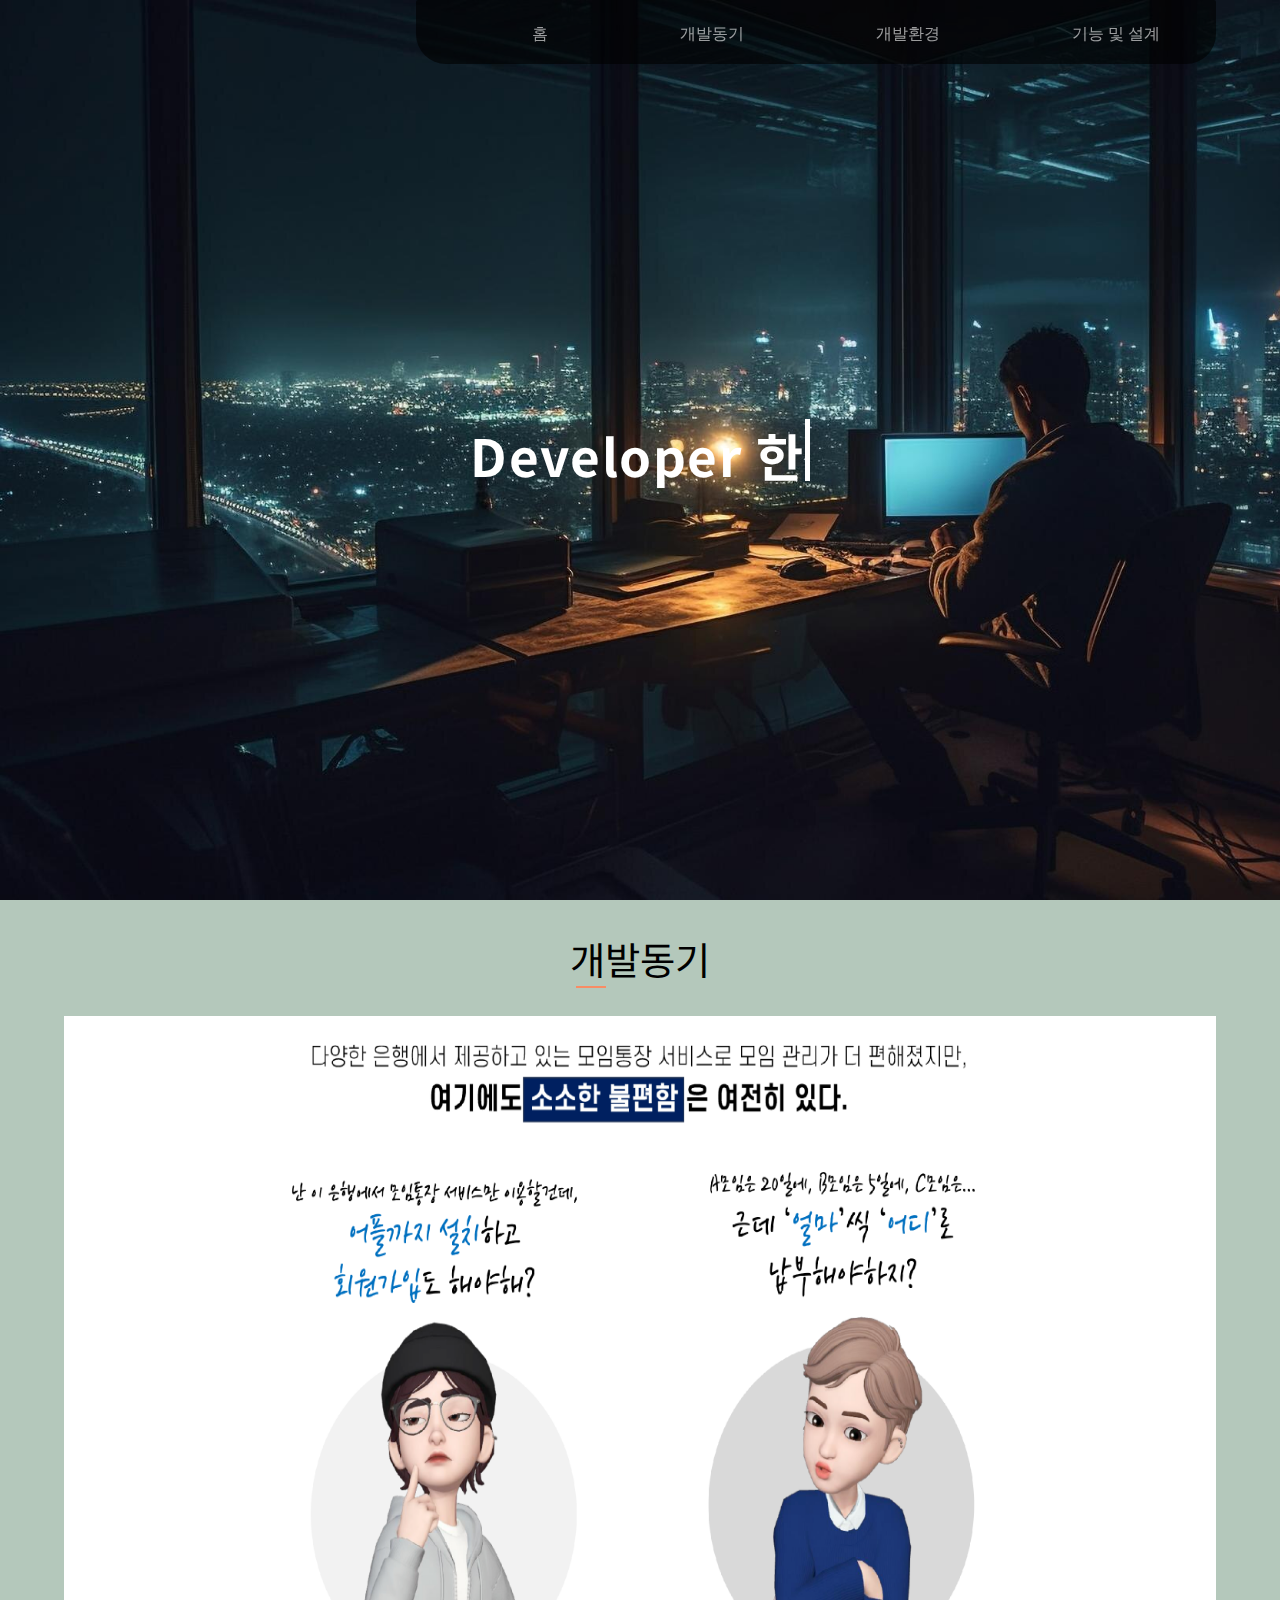
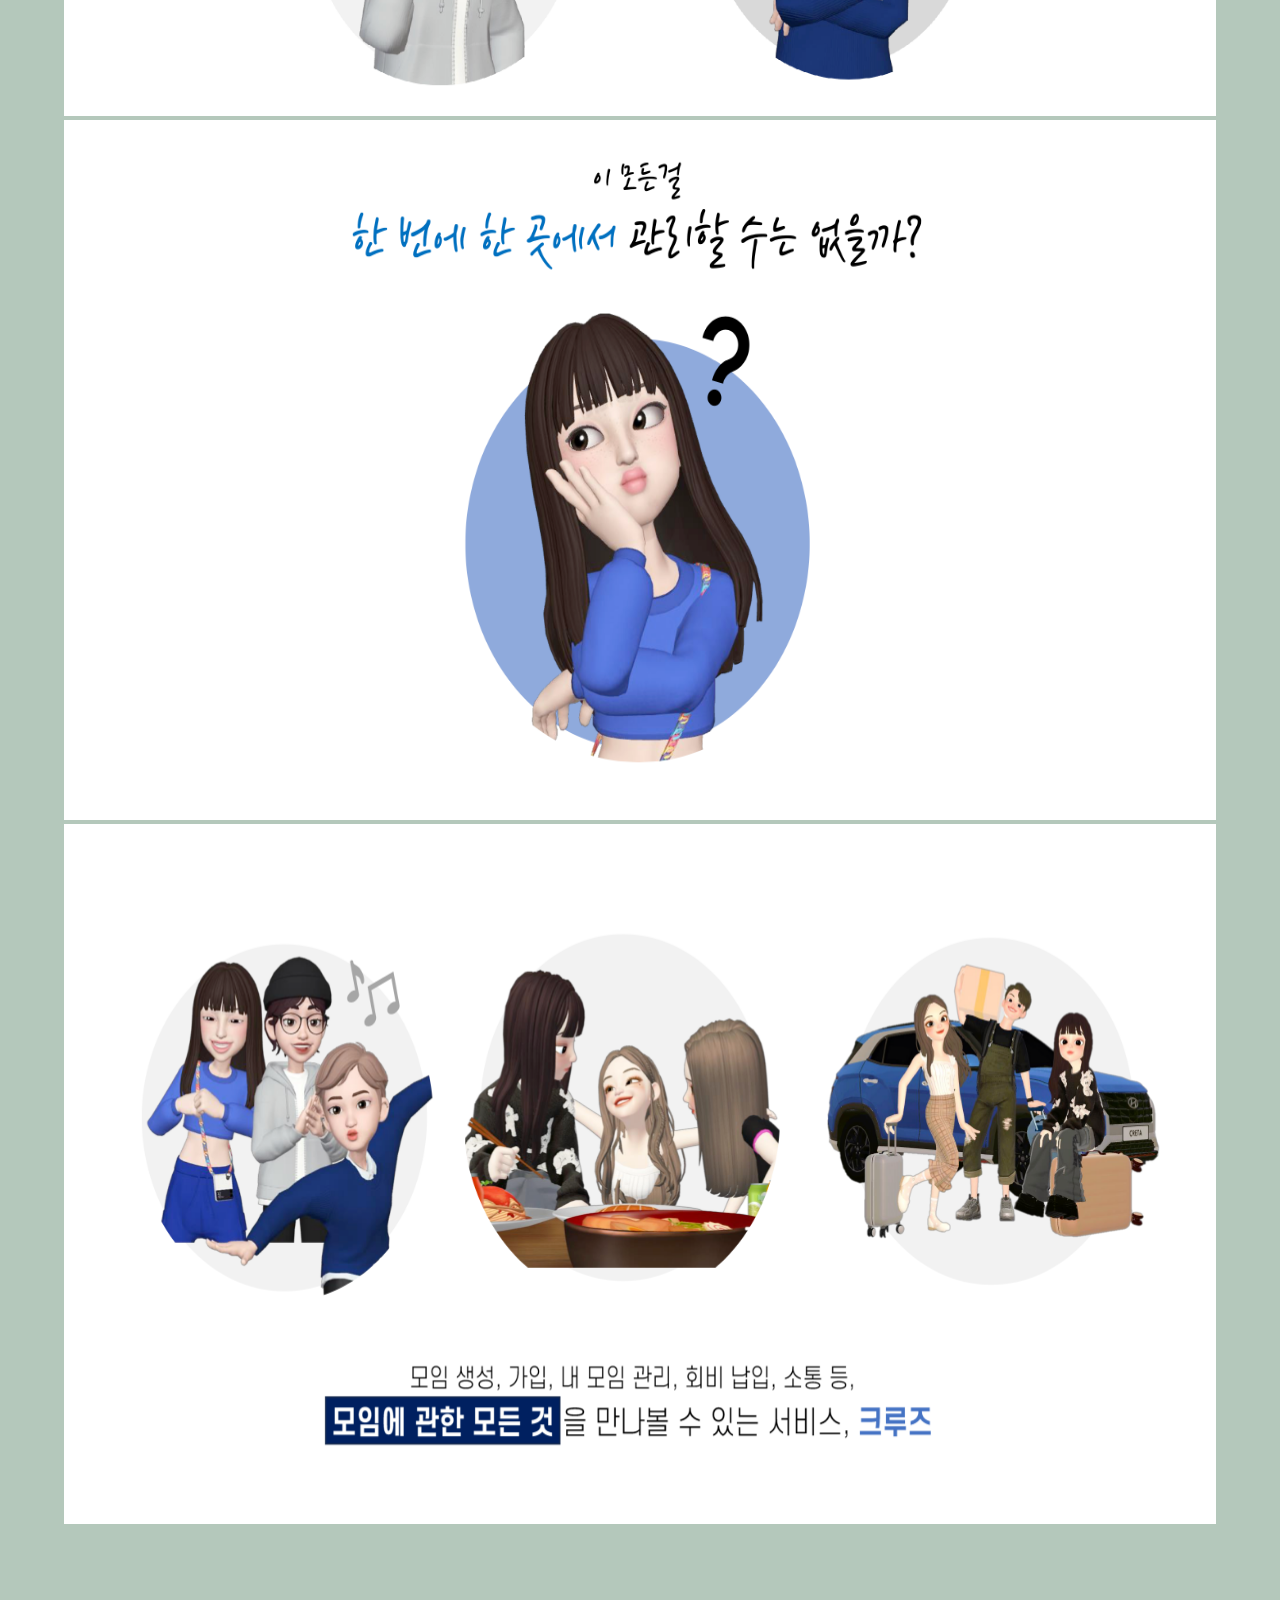
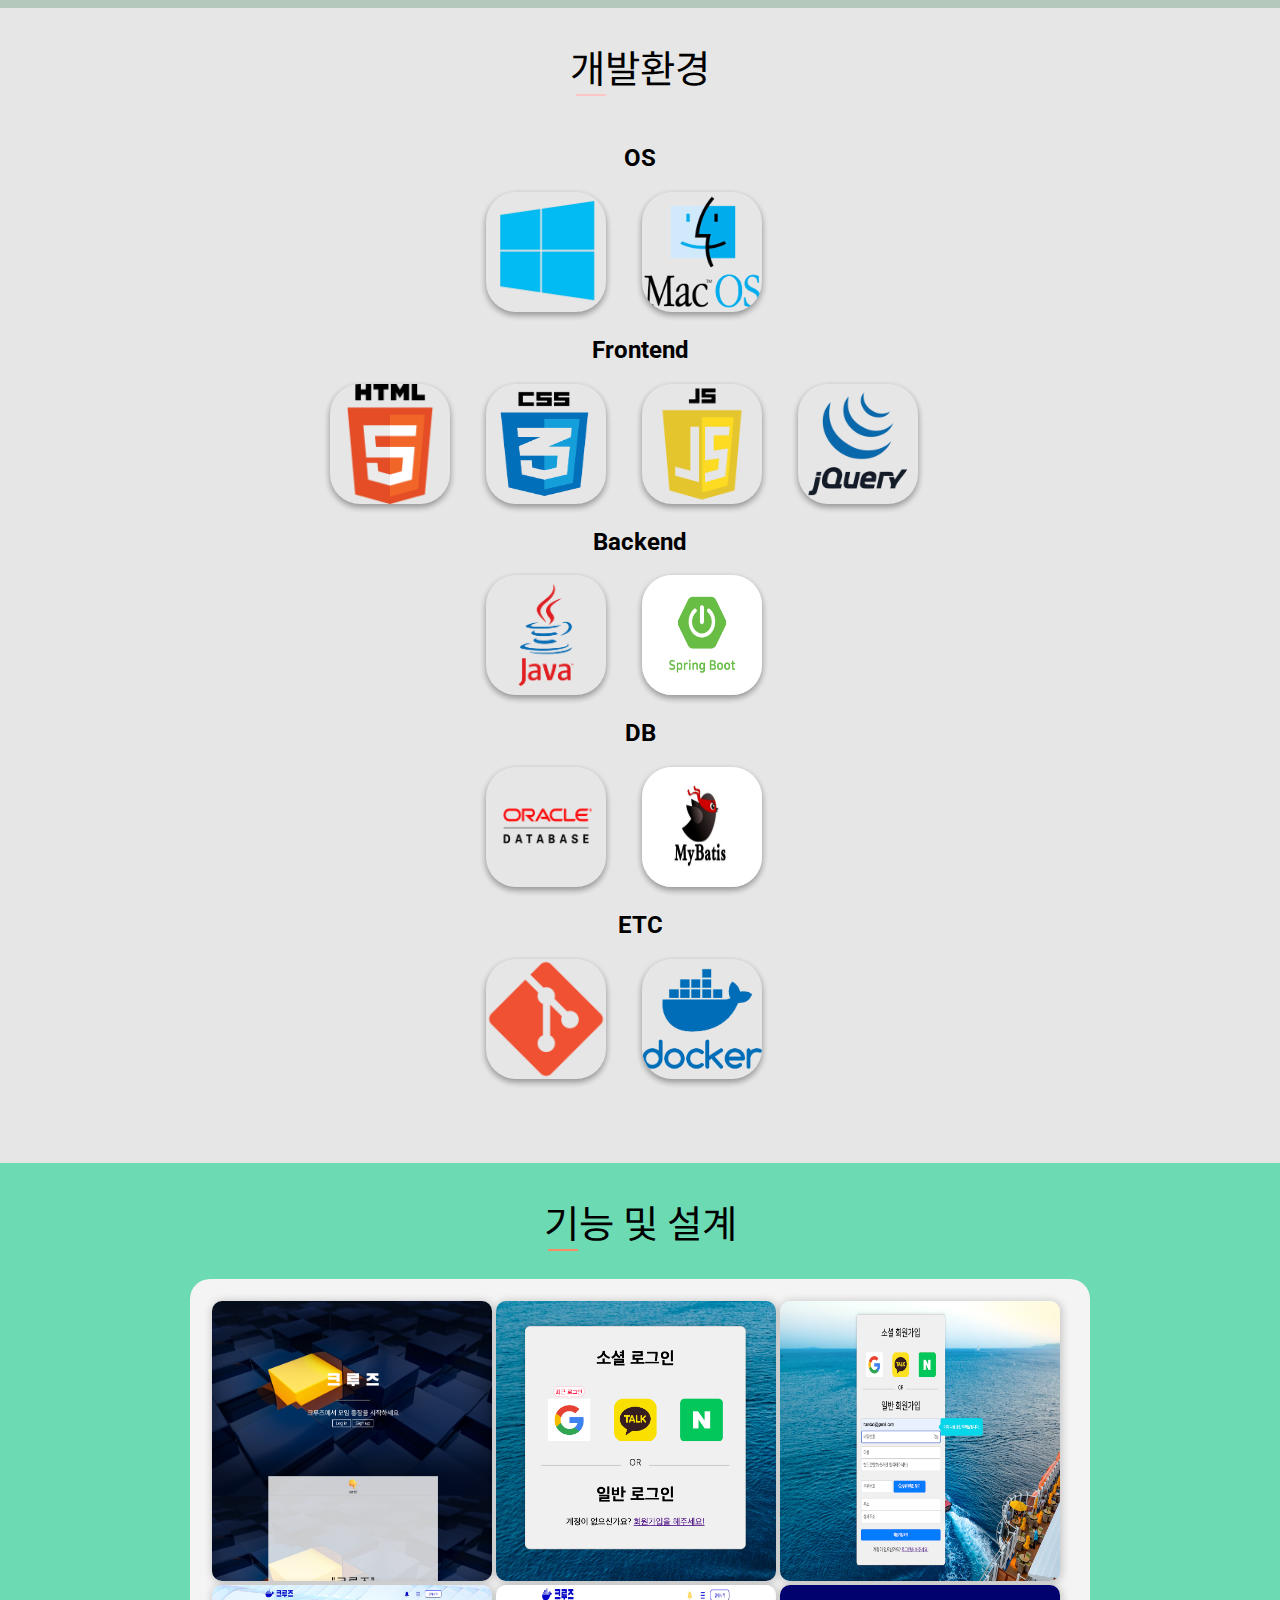
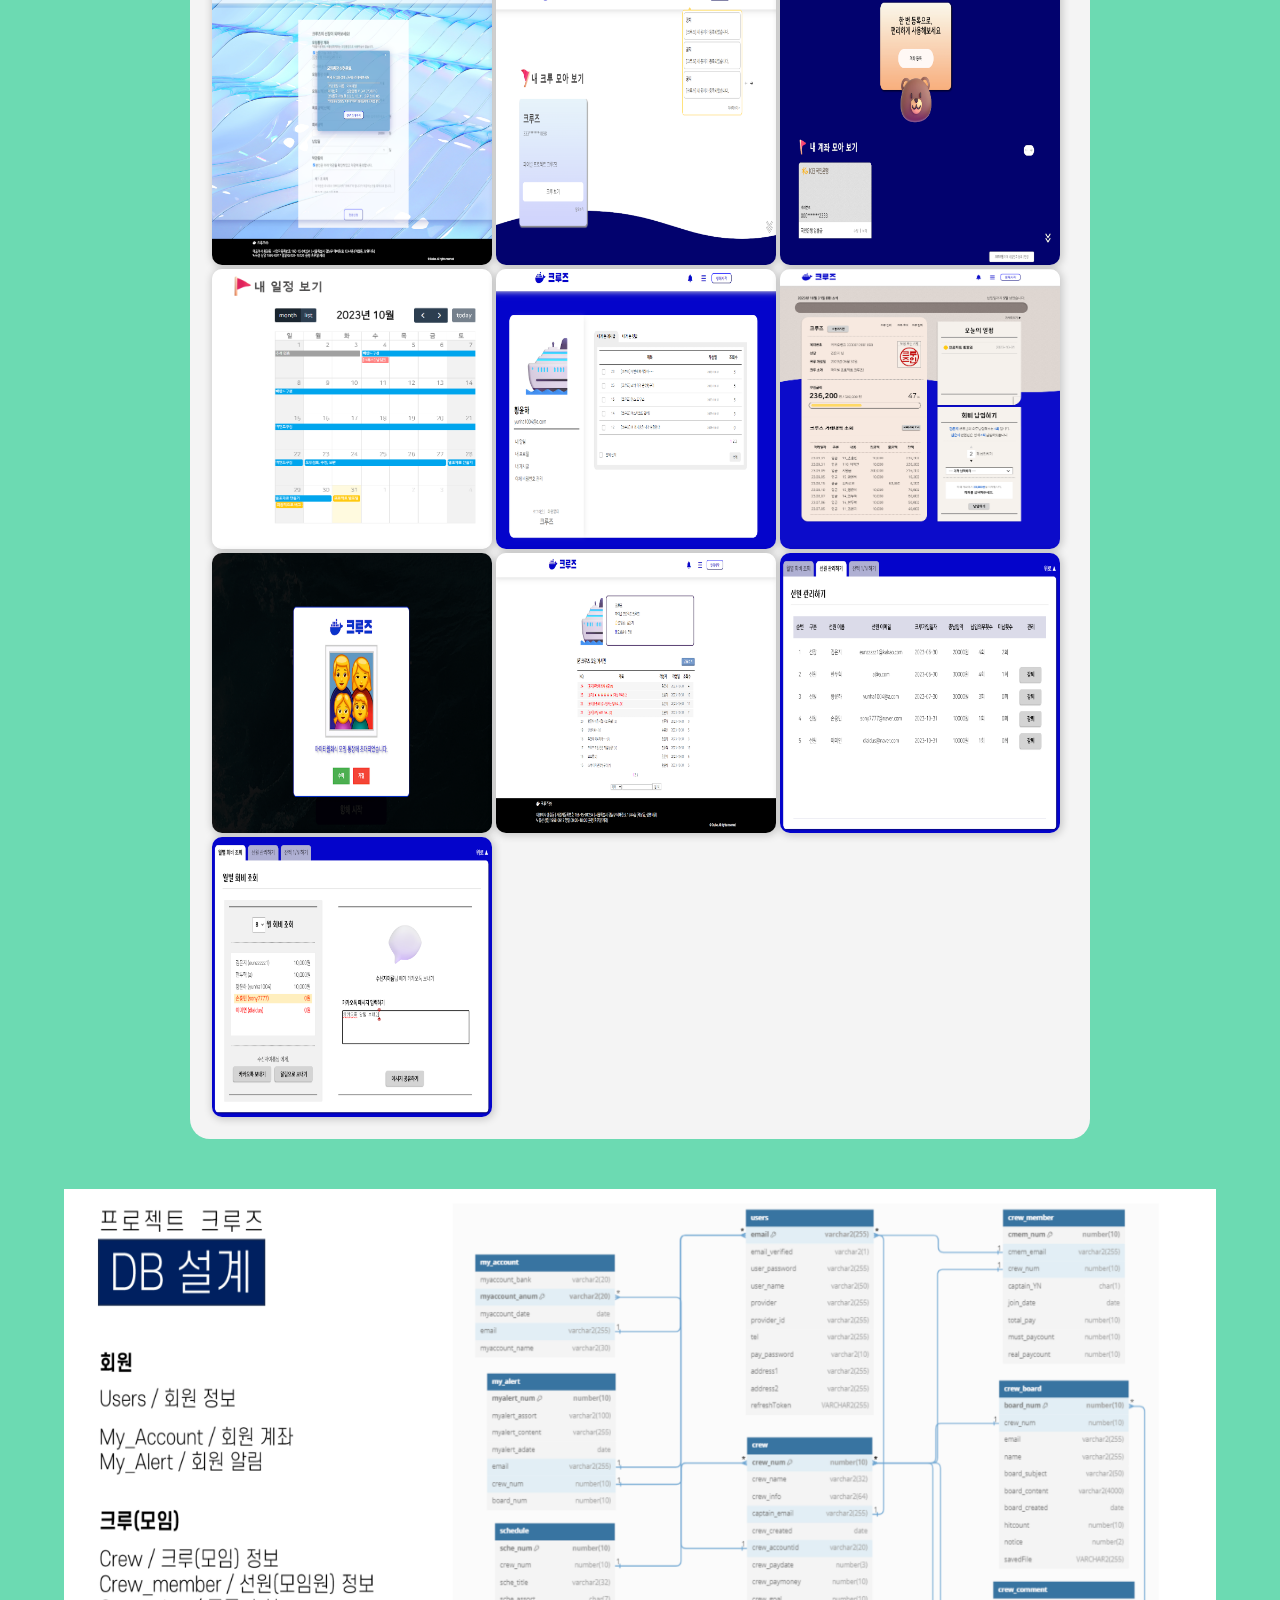
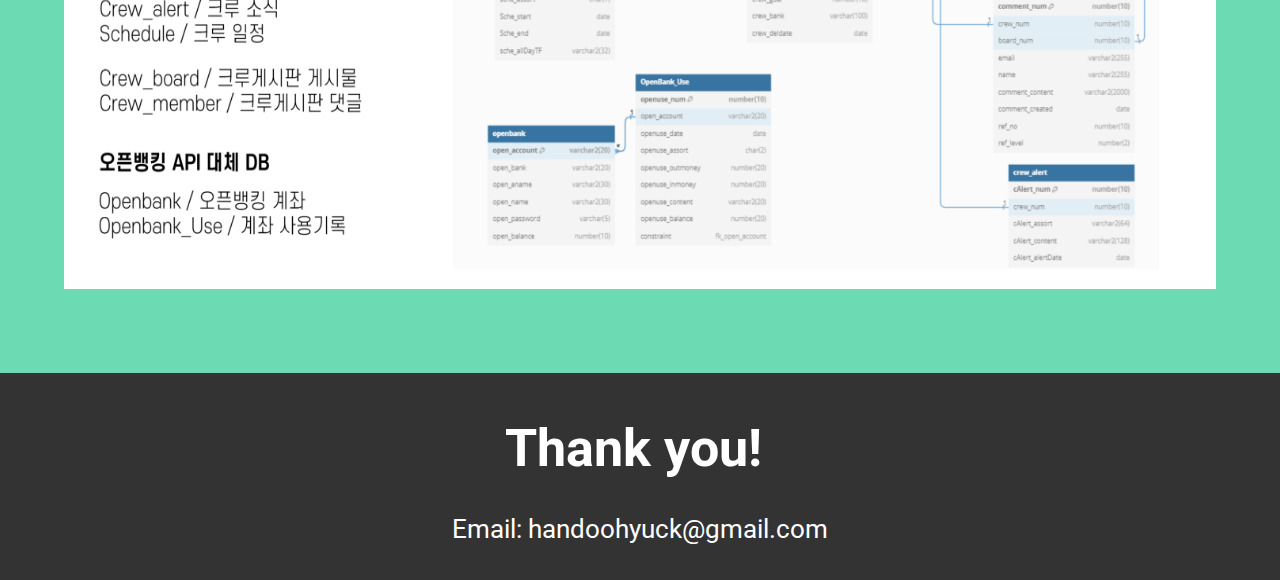
==== index.html @ 847c9a26 "포트폴리오" ====
<!DOCTYPE html>
<html lang="en" xmlns:th="http://www.thymeleaf.org">
<head>
    <meta charset="UTF-8">
    <title>한두혁 프로젝트 개요</title>
    <link href="./css/main.css" rel="stylesheet" type="text/css"/>

</head>

<body>
    <div class="HomepageLayout sliding-section" id="home">
        <div class="header-class">
            <div>
                <div class="header-text">
                    <ul>
                        <li class="header-li" onclick="slideTo('home')">홈</li>
                        <li class="header-li" onclick="slideTo('motivation')">개발동기</li>
                        <li class="header-li" onclick="slideTo('environment')">개발환경</li>
                        <li class="header-li" onclick="slideTo('design')">기능 및 설계</li>
                    </ul>
                </div>
            </div>

        </div>
        <div class="typer" id="h">
            <h1 class="typer-text">Developer 한두혁의 포트폴리오입니다.</h1>
        </div>

        <script>
            // 타이핑 애니메이션 구현
            var typerText = document.querySelector('.typer-text');
            var textToType = typerText.innerText;
            typerText.innerText = '';

            function typeText(index) {
                if (index < textToType.length) {
                    typerText.innerText += textToType.charAt(index);
                    index++;
                    setTimeout(function() {
                        typeText(index);
                    }, 100);
                }
            }


            window.onload = function() {
                typeText(0);
            };
        </script>

        <div class="start">
            <h1 class="start_heading sliding-section" id="motivation" >
                 개발동기
            </h1>
            <div class="start_content">
                <img src="./images/startc1.png" style="width:90%;height:700px;"/>
                <img src="./images/startc2.png" style="width:90%;height:700px;"/>
                <img src="./images/startc3.png" style="width:90%;height:700px;"/>
            </div>
        </div>
        <div class="env">
            <h1 class="env_heading sliding-section" id="environment">
                 개발환경
            </h1>
            <div class="env_content">
                <h2>
                    OS
                </h2>
                <img src="./images/windowos.png" /> <img src="/images/macos.png" />

                <h2>
                    Frontend
                </h2>

                <img src="./images/htmlimg.png" /> <img src="/images/cssimg.png" /> <img src="/images/jsimg.png" /> <img src="/images/jqueryimg.png" />

                <h2>
                    Backend
                </h2>

                <img src="./images/javaimg.png" /> <img src="/images/springboot.png"/>

                <h2>
                    DB
                </h2>

                <img src="./images/oracle.png"/> <img src="/images/mybatis.png"/>

                <h2>
                    ETC
                </h2>

                <img src="./images/git.png" /> <img src="/images/docker.png" />

            </div>
        </div>
        <div class="plan">
            <h1 class="plan_heading sliding-section" id="design">
                기능 및 설계
            </h1>
            <div class="projects-grid">
                <div class="flip-card">
                    <div class="flip-card-inner">
                        <div class="flip-card-front projects-item">
                            <div class="first project-front">
                                <!-- Front Content -->
                            </div>
                        </div>
                        <div class="flip-card-back projects-item">

                            <div class="back-inner detail">
                                <h3>메인</h3>
                                <p>크루즈 홈페이지의 메인 화면입니다.</p>
                            </div>
                            <div class="back-inner tech">
                                <h4># Tech</h4>
                                <ul class="lang">
                                    <li>HTML</li>
                                    <li>CSS</li>
                                    <li>Javascript</li>
                                </ul>
                            </div>
                        </div>
                    </div>
                </div>


                <div class="flip-card">
                    <div class="flip-card-inner">
                        <div class="flip-card-front projects-item">
                            <div class="first2 project-front">
                                <!-- Front Content -->
                            </div>
                        </div>
                        <div class="flip-card-back projects-item">

                            <div class="back-inner detail">
                                <h3>로그인</h3>
                                <p>Security Session방식의 OAuth2로그인과 일반 로그인방식의 JWT 로그인 두가지 방식으로 로그인이 가능합니다.</p>
                            </div>
                            <div class="back-inner tech">
                                <h4># Tech</h4>
                                <ul class="lang">
                                    <li>Spring security</li>
                                    <li>OAuth2</li>
                                    <li>JWT</li>
                                </ul>
                            </div>
                        </div>
                    </div>
                </div>



                <div class="flip-card">
                    <div class="flip-card-inner">
                        <div class="flip-card-front projects-item">
                            <div class="first3 project-front">
                                <!-- Front Content -->
                            </div>
                        </div>
                        <div class="flip-card-back projects-item">

                            <div class="back-inner detail">
                                <h3>회원가입</h3>
                                <p>OAuth2회원가입과 JWT 회원가입 두가지 방식으로 회원가입이 가능합니다.</p>
                            </div>
                            <div class="back-inner tech">
                                <h4># Tech</h4>
                                <ul class="lang">
                                    <li>Spring security</li>
                                    <li>OAuth2</li>
                                    <li>JWT</li>
                                </ul>
                            </div>
                        </div>
                    </div>
                </div>
                <div class="flip-card">
                    <div class="flip-card-inner">
                        <div class="flip-card-front projects-item">
                            <div class="first4 project-front">
                                <!-- Front Content -->
                            </div>
                        </div>
                        <div class="flip-card-back projects-item">

                            <div class="back-inner detail">
                                <h3>모임 만들기</h3>
                                <p>모임을 만들고 회원 초대를 할 수 있습니다.</p>
                            </div>
                            <div class="back-inner tech">
                                <h4># Tech</h4>
                                <ul class="lang">
                                    <li>Axios</li>
                                    <li>Kakao API</li>
                                </ul>
                            </div>
                        </div>
                    </div>
                </div>
                <div class="flip-card">
                    <div class="flip-card-inner">
                        <div class="flip-card-front projects-item">
                            <div class="first5 project-front">
                                <!-- Front Content -->
                            </div>
                        </div>
                        <div class="flip-card-back projects-item">

                            <div class="back-inner detail">
                                <h3>모임 보기</h3>
                                <p>내가 속한 모임과 알림을 확인할 수 있습니다.</p>
                            </div>
                            <div class="back-inner tech">
                                <h4># Tech</h4>
                                <ul class="lang">
                                    <li>Web Socket</li>
                                    <li>HTML</li>
                                    <li>CSS</li>
                                </ul>
                            </div>
                        </div>
                    </div>
                </div>

                <div class="flip-card">
                    <div class="flip-card-inner">
                        <div class="flip-card-front projects-item">
                            <div class="first6 project-front">
                                <!-- Front Content -->
                            </div>
                        </div>
                        <div class="flip-card-back projects-item">

                            <div class="back-inner detail">
                                <h3>계좌 보기</h3>
                                <p>내가 등록한 계좌를 볼 수 있습니다.</p>
                            </div>
                            <div class="back-inner tech">
                                <h4># Tech</h4>
                                <ul class="lang">
                                    <li>HTML</li>
                                    <li>CSS</li>
                                    <li>Javascript</li>
                                </ul>
                            </div>
                        </div>
                    </div>
                </div>

                <div class="flip-card">
                    <div class="flip-card-inner">
                        <div class="flip-card-front projects-item">
                            <div class="first7 project-front">
                                <!-- Front Content -->
                            </div>
                        </div>
                        <div class="flip-card-back projects-item">

                            <div class="back-inner detail">
                                <h3>일정 보기</h3>
                                <p>나의 모든 일정을 한눈에 확인할 수 있습니다.</p>
                            </div>
                            <div class="back-inner tech">
                                <h4># Tech</h4>
                                <ul class="lang">
                                    <li>Quartz</li>
                                    <li>HTML</li>
                                    <li>CSS</li>
                                </ul>
                            </div>
                        </div>
                    </div>
                </div>

                <div class="flip-card">
                    <div class="flip-card-inner">
                        <div class="flip-card-front projects-item">
                            <div class="first8 project-front">
                                <!-- Front Content -->
                            </div>
                        </div>
                        <div class="flip-card-back projects-item">

                            <div class="back-inner detail">
                                <h3>마이페이지</h3>
                                <p>마이페이지에서 게시글과 회원정보 수정을 할 수 있습니다.</p>
                            </div>
                            <div class="back-inner tech">
                                <h4># Tech</h4>
                                <ul class="lang">
                                    <li>MyBatis</li>
                                    <li>HTML</li>
                                    <li>CSS</li>
                                </ul>
                            </div>
                        </div>
                    </div>
                </div>

                <div class="flip-card">
                    <div class="flip-card-inner">
                        <div class="flip-card-front projects-item">
                            <div class="first9 project-front">
                                <!-- Front Content -->
                            </div>
                        </div>
                        <div class="flip-card-back projects-item">

                            <div class="back-inner detail">
                                <h3>모임 관리</h3>
                                <p>모임 관리에 필요한 여러 가지 기능을 사용할 수 있습니다.</p>
                            </div>
                            <div class="back-inner tech">
                                <h4># Tech</h4>
                                <ul class="lang">
                                    <li>Kakao API</li>
                                    <li>HTML</li>
                                    <li>MyBatis</li>
                                </ul>
                            </div>
                        </div>
                    </div>
                </div>

                <div class="flip-card">
                    <div class="flip-card-inner">
                        <div class="flip-card-front projects-item">
                            <div class="first10 project-front">
                                <!-- Front Content -->
                            </div>
                        </div>
                        <div class="flip-card-back projects-item">

                            <div class="back-inner detail">
                                <h3>초대 수락</h3>
                                <p>모임에 초대받은 회원은 수락과 거절을 선택할 수 있습니다.</p>
                            </div>
                            <div class="back-inner tech">
                                <h4># Tech</h4>
                                <ul class="lang">
                                    <li>Kakao API</li>
                                    <li>HTML</li>
                                    <li>Javascript</li>
                                </ul>
                            </div>
                        </div>
                    </div>
                </div>

                <div class="flip-card">
                    <div class="flip-card-inner">
                        <div class="flip-card-front projects-item">
                            <div class="first11 project-front">
                                <!-- Front Content -->
                            </div>
                        </div>
                        <div class="flip-card-back projects-item">

                            <div class="back-inner detail">
                                <h3>모임 게시판</h3>
                                <p>모임 게시판에서 여러 글들을 확인할 수 있습니다.</p>
                            </div>
                            <div class="back-inner tech">
                                <h4># Tech</h4>
                                <ul class="lang">
                                    <li>MyBatis</li>
                                    <li>Web Socket</li>
                                    <li>Javascript</li>
                                </ul>
                            </div>
                        </div>
                    </div>
                </div>

                <div class="flip-card">
                    <div class="flip-card-inner">
                        <div class="flip-card-front projects-item">
                            <div class="first12 project-front">
                                <!-- Front Content -->
                            </div>
                        </div>
                        <div class="flip-card-back projects-item">

                            <div class="back-inner detail">
                                <h3>회원 관리</h3>
                                <p>모임장은 회원 초대 및 추방을 할 수 있습니다.</p>
                            </div>
                            <div class="back-inner tech">
                                <h4># Tech</h4>
                                <ul class="lang">
                                    <li>MyBatis</li>
                                    <li>HTML</li>
                                    <li>CSS</li>
                                </ul>
                            </div>
                        </div>
                    </div>
                </div>

                <div class="flip-card">
                    <div class="flip-card-inner">
                        <div class="flip-card-front projects-item">
                            <div class="first13 project-front">
                                <!-- Front Content -->
                            </div>
                        </div>
                        <div class="flip-card-back projects-item">

                            <div class="back-inner detail">
                                <h3>메세지 보내기</h3>
                                <p>회비를 미납한 회원에게 메시지를 보낼 수 있습니다.</p>
                            </div>
                            <div class="back-inner tech">
                                <h4># Tech</h4>
                                <ul class="lang">
                                    <li>Kakao API </li>
                                    <li>Web Socket</li>
                                    <li>Javascript</li>
                                </ul>
                            </div>
                        </div>
                    </div>
                </div>



            </div>


            <div>
            <img src="./images/db.png" style="width:90%;height:700px; margin-top:50px;">
            </div>
        </div>
        <div style="text-align: center; padding-top: 100px; background-color: #333; color: #fff; padding: 10px;">
            <h1 style="font-size: 52px; font-weight: bold;">Thank you! ️</h1>
            <p style="font-size: 26px;">Email: handoohyuck@gmail.com</p>
        </div>

    </div>


    <script>
        // JavaScript로 슬라이딩 효과 적용
        function slideTo(sectionId) {
            const section = document.getElementById(sectionId);
            section.scrollIntoView({ behavior: 'smooth' });
        }
    </script>


</body>
</html>
---- css/main.css ----
@import url(https://fonts.googleapis.com/css?family=Noto+Sans+KR:700);@import url(https://fonts.googleapis.com/css?family=Noto+Sans+TC:500);@import url(https://fonts.googleapis.com/css?family=Noto+Sans+KR:400);@import url(https://fonts.googleapis.com/css?family=Gothic+A1:200);@import url(https://fonts.googleapis.com/css?family=Roboto:500);@import url(https://fonts.googleapis.com/css?family=Noto+Sans+KR:100);body {
    margin: 0;
    padding: 0;
    font-family: -apple-system,BlinkMacSystemFont,Segoe UI,Roboto,Oxygen,Ubuntu,Cantarell,Fira Sans,Droid Sans,Helvetica Neue,sans-serif;
    -webkit-font-smoothing: antialiased;
    -moz-osx-font-smoothing: grayscale
}

.header-class {
    position: fixed;
    width: 95vw;
    z-index:1000;
}

.header-text {
    float: right;
    background: rgba(0,0,0,.6);
    color: #fff;
    height: 64px;
    width: 800px;
    border-radius: 2px 2px 30px 30px;
}

.header-class ul {
    list-style: none;
    margin: 0;
     display: flex;
        justify-content: flex-end;
}

.header-li {
    white-space:nowrap;
    font-family: Roboto,sans-serif;
    margin-right: 2rem;
    padding: 1.5rem;
    float: right;
    margin-left: auto;
    border: 0;
    cursor: pointer;
    opacity: .6;

}

.header-class ul li:hover {
    opacity: 1;
}

@import url('https://fonts.googleapis.com/css?family=Noto+Sans+KR:700');

@keyframes blink {
    from,to {
        border-color: transparent
    }

    50%{
    border-color: white;
    }
}

.typer{
    display: flex;
    justify-content: center;
    align-items: center;
    height:100vh;
    background-image:url('../images/businessman-and-woman-planning-success-in-illuminated-skyscraper-generated-by-ai_24640-89360.jpg');
    background-attachment: fixed;
    background-repeat: no-repeat;
    background-size: cover;
    color: white;
    width:100%;


}

.typer-text{
    font-family: 'Noto Sans KR', sans-serif;
    border-right: 0.1em solid white;
    font-size: 4vw;
    white-space: pre;
    line-height: 1;
    letter-spacing: 0.1rem;
    padding-top: 0.2em;
    animation: blink 1s step-end infinite;
}

h1 {
    display: block;
    font-size: 2em;
    margin-block-start: 0.67em;
    margin-block-end: 0.67em;
    margin-inline-start: 0px;
    margin-inline-end: 0px;
    font-weight: bold;
}

.start {
    height: 100%;
    width: 100%;
    margin: 0 auto;
    text-align: center;
    padding-bottom: 5rem;
    background: #B4C8BB;
}

.start_heading {
    font-family: Noto Sans KR,sans-serif;
    position: relative;
    display: inline-block;
    font-size: 2.4em;
    font-weight: 400;
    margin: 30px 0;
}
.start_heading:after {
    position: absolute;
    content: "";
    top: 100%;
    height: 2px;
    width: 30px;
    left: 0;
    right: 70%;
    margin: 0 auto;
    background: #f88c65;
}

.env {
    height: 100%;
    width: 100%;
    margin: 0 auto;
    text-align: center;
    padding-bottom: 5rem;
    background: #e7e6e6;
}

.env_heading {
    font-family: Noto Sans KR,sans-serif;
    position: relative;
    display: inline-block;
    font-size: 2.4em;
    font-weight: 400;
    margin: 30px 0;
}

.env_heading:after {
    position: absolute;
    content: "";
    top: 100%;
    height: 2px;
    width: 30px;
    left: 0;
    right: 70%;
    margin: 0 auto;
    background: #fdc6c6;
}

.env_content img{

    display: inline-block;
    border-radius: 30px 30px;
    background-size: cover;
    background-repeat: no-repeat;
    margin-right: 2rem;
    box-shadow: 0 3px 6px rgba(0,0,0,.2), 0 3px 6px rgba(0,0,0,.2);
    width: 120px;
    height: 120px;
}


.plan {
    height: 100%;
    width: 100%;
    margin: 0 auto;
    text-align: center;
    padding-bottom: 5rem;
    background: #6cdab2;
}

.plan_heading {
    font-family: Noto Sans KR,sans-serif;
    position: relative;
    display: inline-block;
    font-size: 2.4em;
    font-weight: 400;
    margin: 30px 0;
}

.plan_heading:after {
    position: absolute;
    content: "";
    top: 100%;
    height: 2px;
    width: 30px;
    left: 0;
    right: 80%;
    margin: 0 auto;
    background: #f88c65;
}

.projects-grid {
    width:860px;
    display: flex;
    flex-wrap: wrap;
    justify-content: flex-start;
    align-items: center;
    height: 100%;
    margin: 0 auto; /* 중요: 그리드를 가운데 정렬하는 스타일 추가 */
      background-color: #f4f4f4; /* 배경색 추가 */
      padding: 20px; /* 카드와 바깥 간격 조정 */
      border-radius: 20px; /* 그리드의 테두리를 둥글게 만듦 */
}


/* 프로젝트 그리드 관련 css */

.flip-card {
  width: 280px;
  height: 280px;
  margin:2px;
  perspective: 1000px;
  box-shadow: 1px 1px 8px 1px rgba(0, 0, 0, 0.2);
  border-radius:10px;
}

.first {
    background-image: url('/images/plan/main.png');
    background-size: cover;
    width: 280px;
    height: 280px;
    border-radius:10px;
}

.first2 {
    background-image: url('/images/plan/login.png');
    background-size: cover;
    width: 280px;
    height: 280px;
    border-radius:10px;
}

.first3 {
    background-image: url('/images/plan/signup.png');
    background-size: cover;
    width: 280px;
    height: 280px;
    border-radius:10px;
}

.first4 {
    background-image: url('/images/plan/moimsuccess.png');
    background-size: cover;
    width: 280px;
    height: 280px;
    border-radius:10px;
}

.first5 {
    background-image: url('/images/plan/mypage1.png');
    background-size: cover;
    width: 280px;
    height: 280px;
    border-radius:10px;
}

.first6 {
    background-image: url('/images/plan/mypage2.png');
    background-size: cover;
    width: 280px;
    height: 280px;
    border-radius:10px;
}

.first7 {
    background-image: url('/images/plan/mypage3.png');
    background-size: cover;
    width: 280px;
    height: 280px;
    border-radius:10px;
}

.first8 {
    background-image: url('/images/plan/mypage4.png');
    background-size: cover;
    width: 280px;
    height: 280px;
    border-radius:10px;
}

.first9 {
    background-image: url('/images/plan/crewAll.png');
    background-size: cover;
    width: 280px;
    height: 280px;
    border-radius:10px;
}

.first10 {
    background-image: url('/images/plan/invite.png');
    background-size: cover;
    width: 280px;
    height: 280px;
    border-radius:10px;
}

.first11 {
    background-image: url('/images/plan/board.png');
    background-size: cover;
    width: 280px;
    height: 280px;
    border-radius:10px;
}

.first12 {
    background-image: url('/images/plan/fixCrew.png');
    background-size: cover;
    width: 280px;
    height: 280px;
    border-radius:10px;
}
.first13 {
    background-image: url('/images/plan/pay.png');
    background-size: cover;
    width: 280px;
    height: 280px;
    border-radius:10px;
}

.flip-card-inner {
  width: 280px;
  height: 280px;
  transform-style: preserve-3d;
  transition: transform 0.6s;
  position: relative;

}


.flip-card:hover .flip-card-inner {
  transform: rotateY(180deg);
  background-color: rgba(199, 234, 70, 0.07);
  border-radius:10px;
}

h3{
    color: #003458;
}

.flip-card-back {


  position: absolute;
  backface-visibility: hidden;
  transform: rotateY(180deg);
  display: none;
  transition: opacity 0.6s, transform 0.6s;
  opacity: 0;
  top: 0;
  left: 0;

}
.back-inner {

    margin-left:30px;
    margin-right:30px;


}

.flip-card:hover .flip-card-back {
  display: block;
  opacity: 1;
  text-align:left;
}


.flip-card-front {
  transform: rotateY(0deg);
  transition: opacity 0.6s;
  opacity: 1;
}

.flip-card:hover .flip-card-front {
  opacity: 0;
}


@media (min-width: 1024px)
.projects-item .project-back .tech ul {
    display: flex;
    flex-wrap: wrap;
}

ul{
    list-style:none;
}
.lang{
    padding:0;
}

 .sliding-section {
            transition: transform 0.5s ease-in-out;
        }
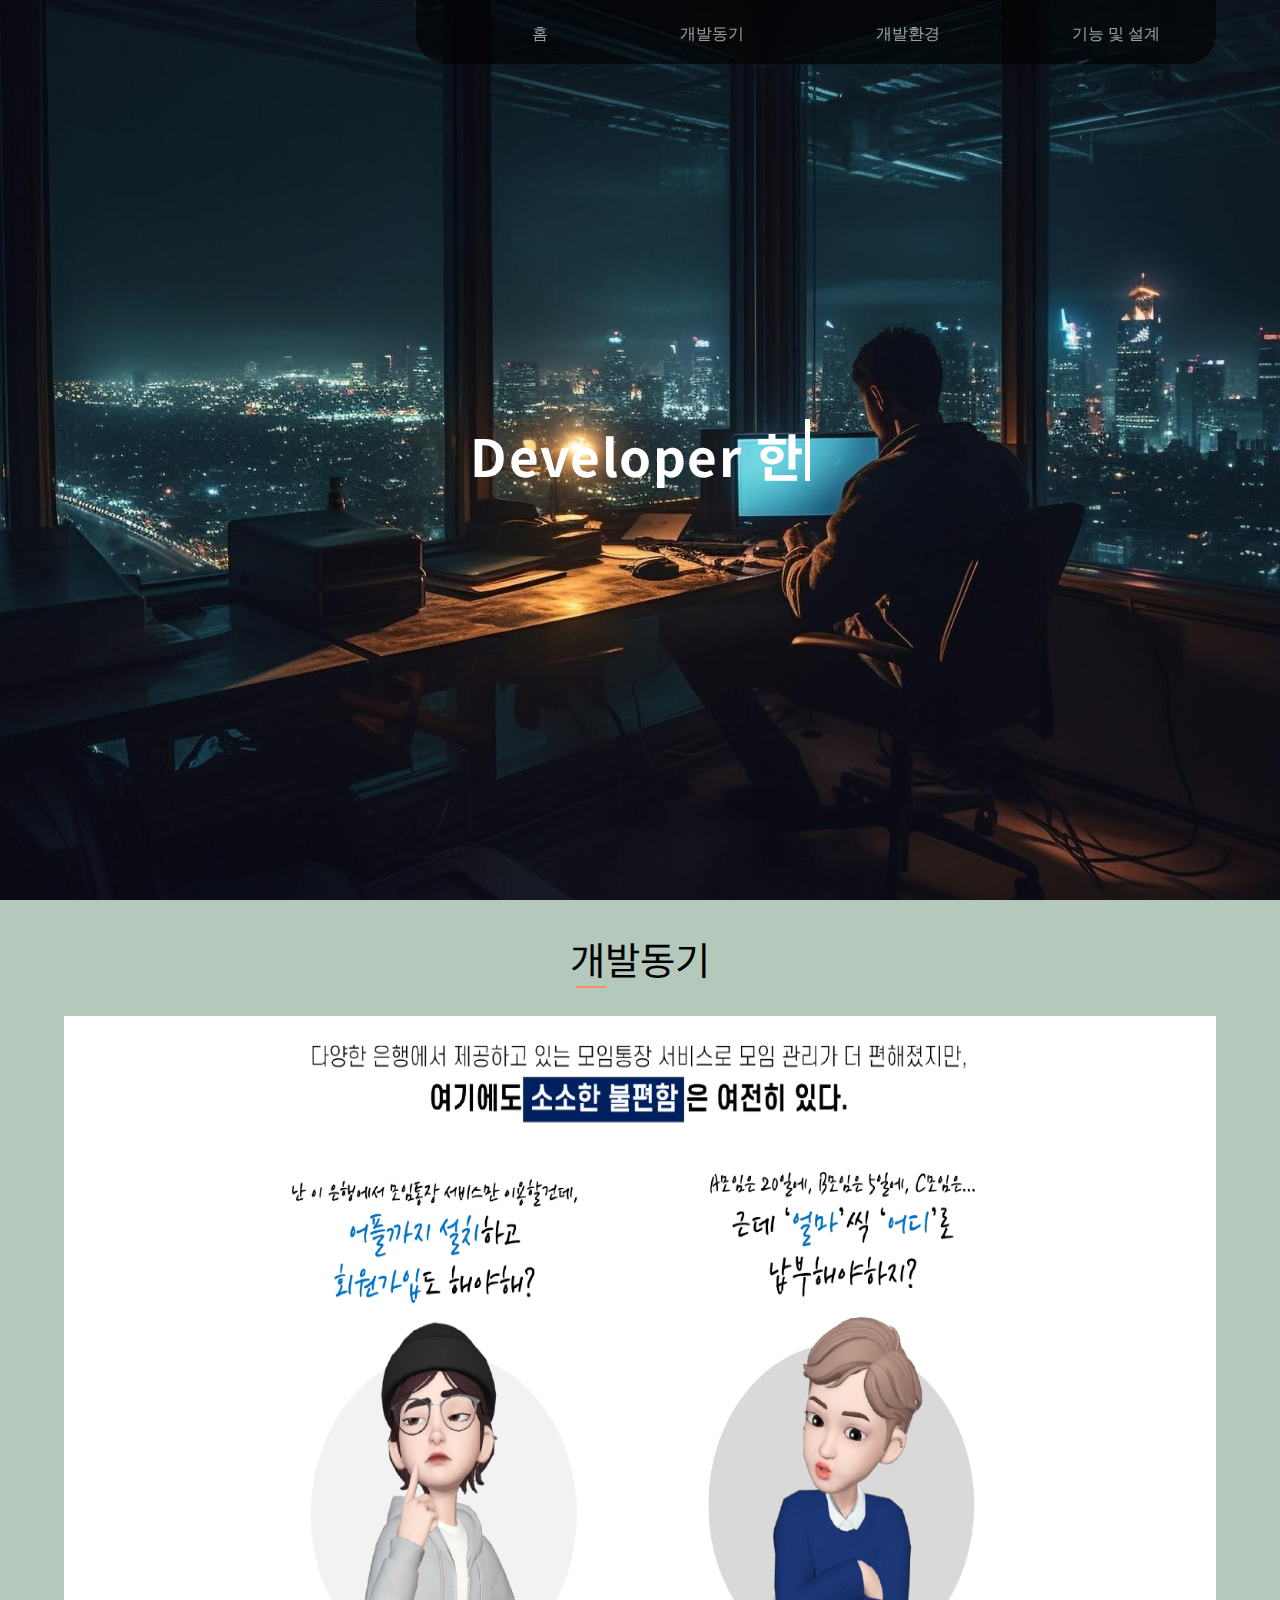
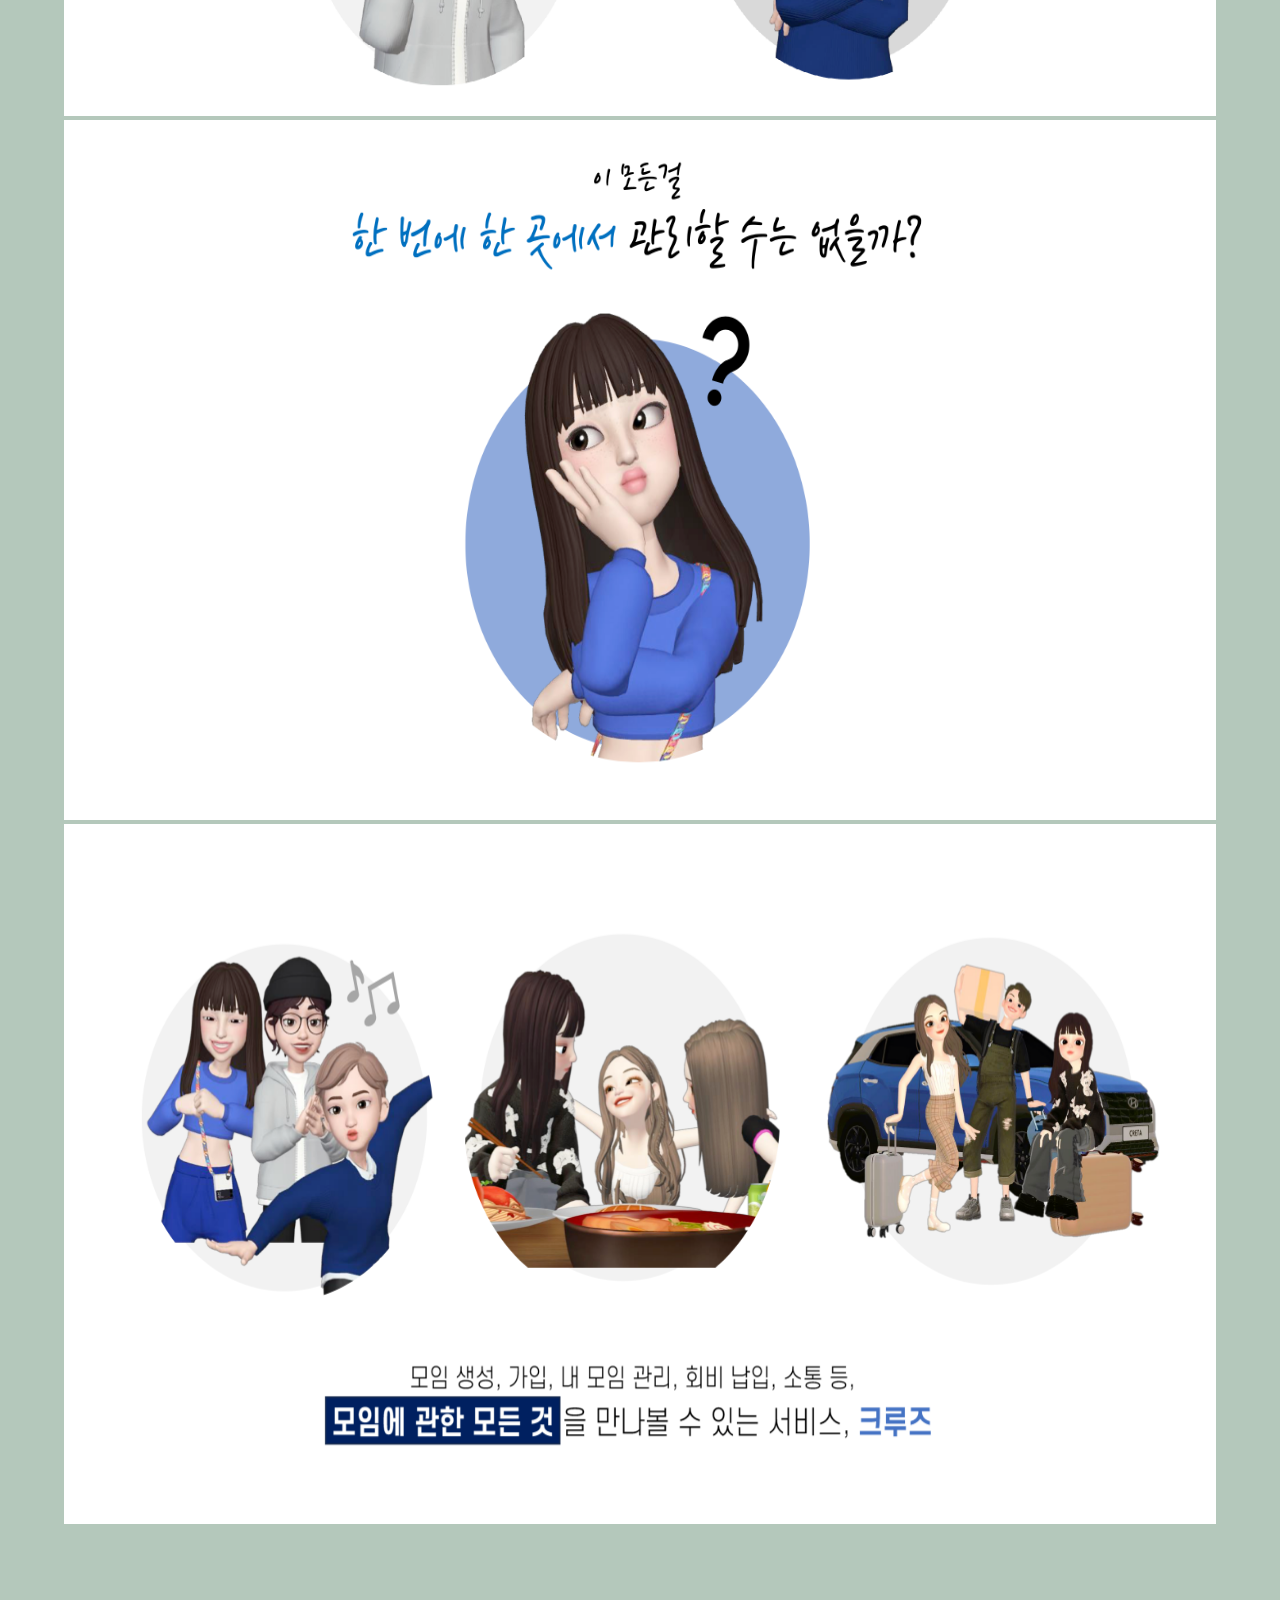
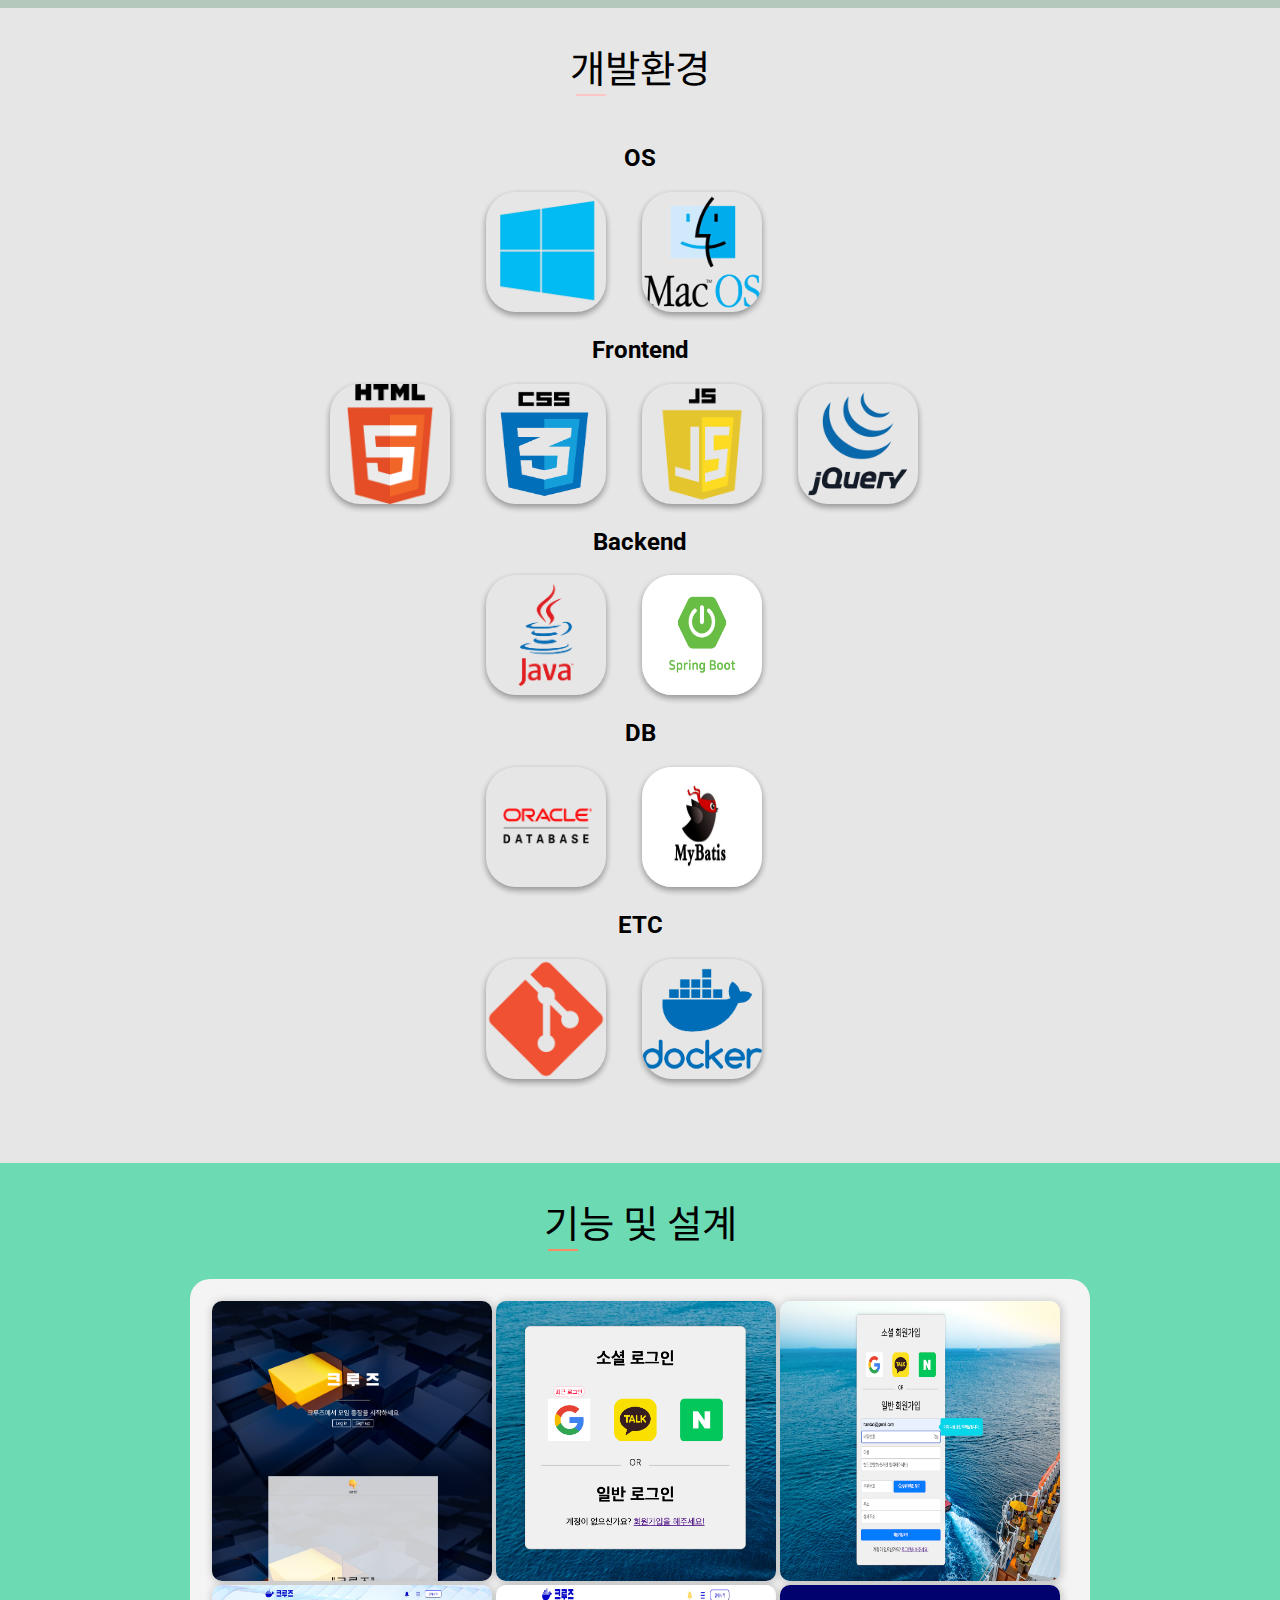
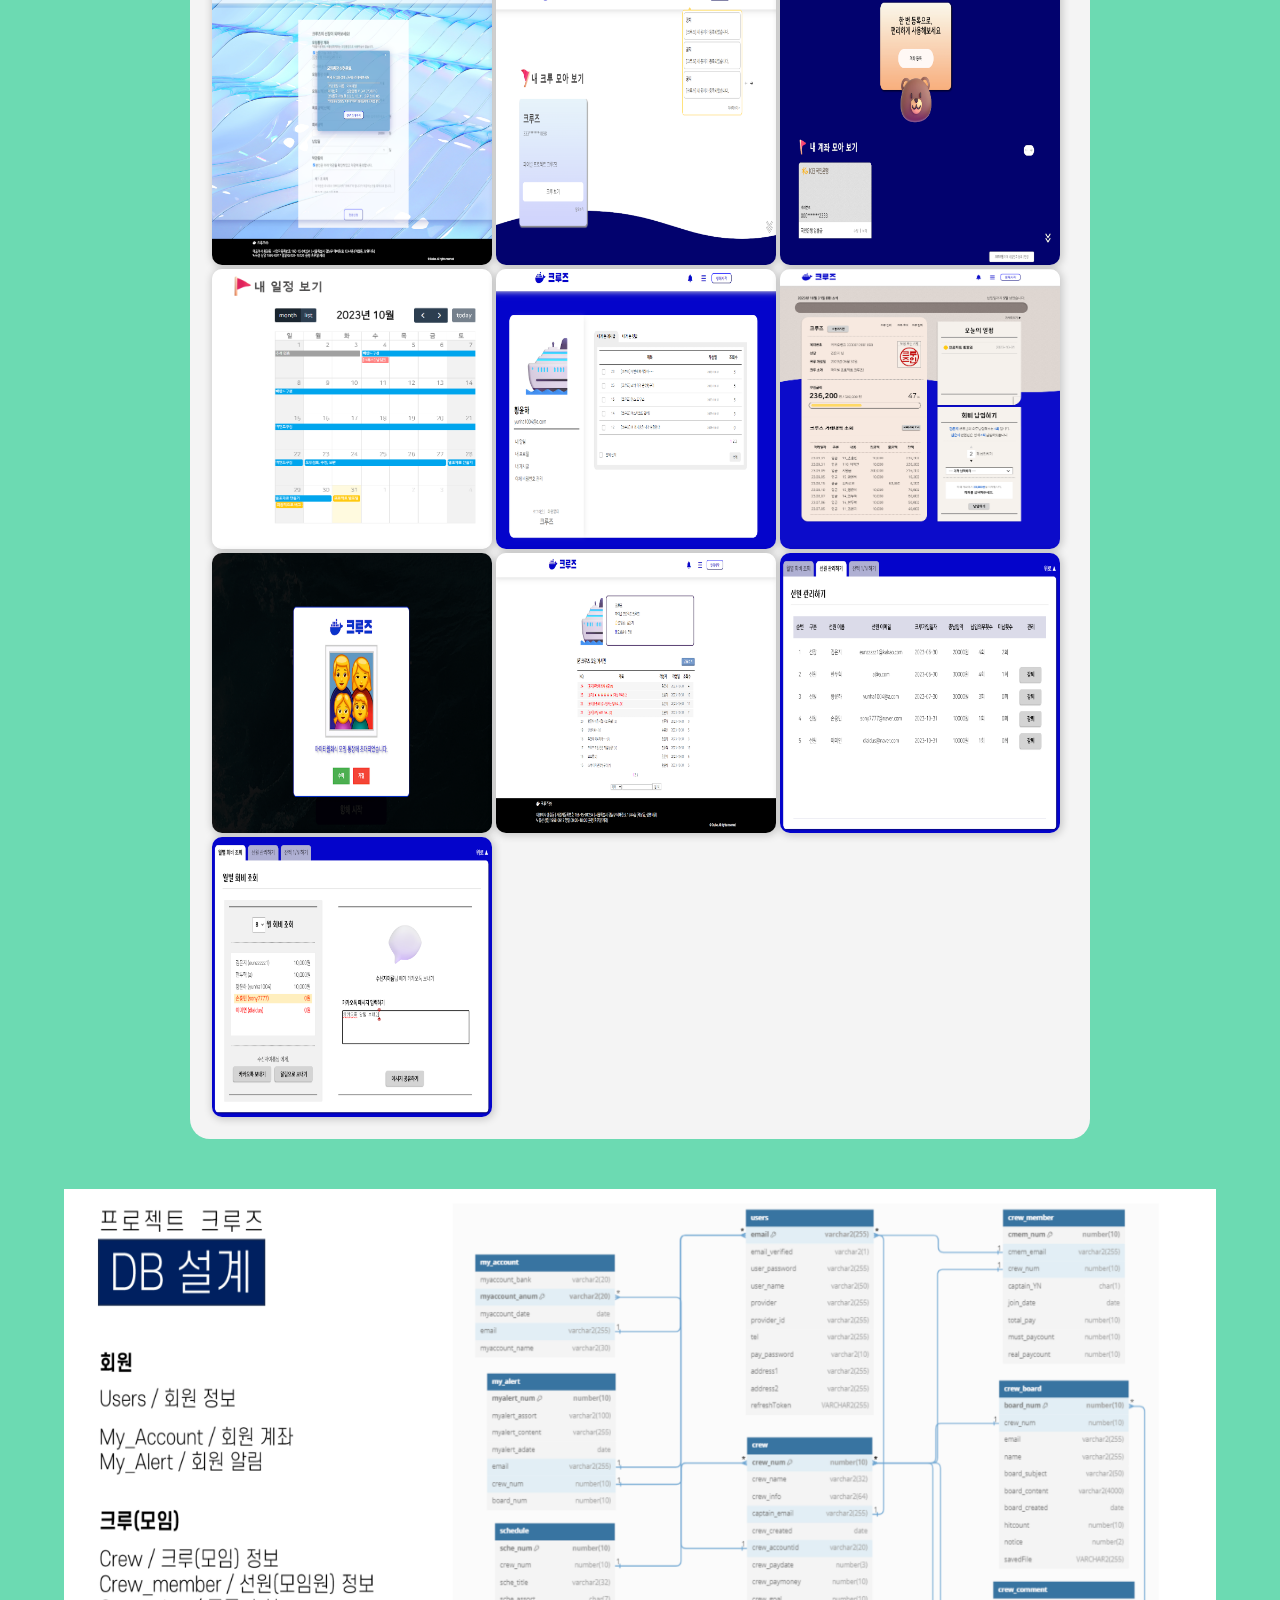
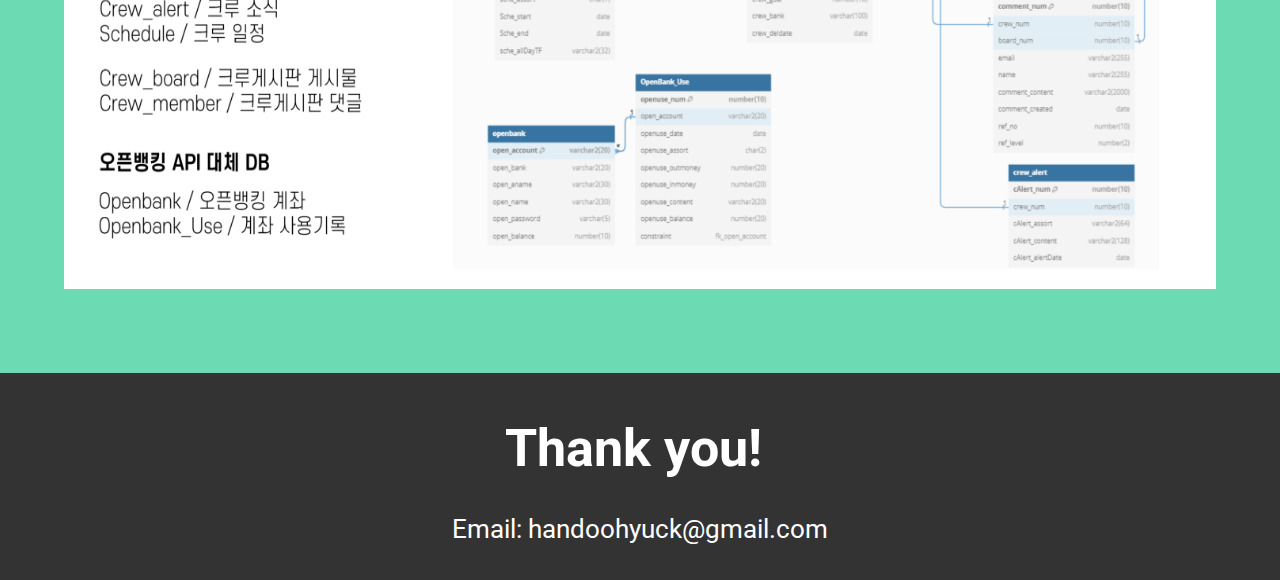
==== commit 69cf87aa: "포트폴리오" ====
--- a/index.html
+++ b/index.html
@@ -1,9 +1,9 @@
 <!DOCTYPE html>
 <html lang="en" xmlns:th="http://www.thymeleaf.org">
 <head>
-    <meta charset="UTF-8">
+    <meta charset="UTF-8" name="viewport" content="width=device-width, initial-scale=1">
     <title>한두혁 프로젝트 개요</title>
-    <link href="./css/main.css" rel="stylesheet" type="text/css"/>
+    <link href="css/main.css" rel="stylesheet" type="text/css"/>
 
 </head>
 
@@ -66,31 +66,31 @@
                 <h2>
                     OS
                 </h2>
-                <img src="./images/windowos.png" /> <img src="/images/macos.png" />
+                <img src="./images/windowos.png" /> <img src="./images/macos.png" />
 
                 <h2>
                     Frontend
                 </h2>
 
-                <img src="./images/htmlimg.png" /> <img src="/images/cssimg.png" /> <img src="/images/jsimg.png" /> <img src="/images/jqueryimg.png" />
+                <img src="./images/htmlimg.png" /> <img src="./images/cssimg.png" /> <img src="./images/jsimg.png" /> <img src="./images/jqueryimg.png" />
 
                 <h2>
                     Backend
                 </h2>
 
-                <img src="./images/javaimg.png" /> <img src="/images/springboot.png"/>
+                <img src="./images/javaimg.png" /> <img src="./images/springboot.png"/>
 
                 <h2>
                     DB
                 </h2>
 
-                <img src="./images/oracle.png"/> <img src="/images/mybatis.png"/>
+                <img src="./images/oracle.png"/> <img src="./images/mybatis.png"/>
 
                 <h2>
                     ETC
                 </h2>
 
-                <img src="./images/git.png" /> <img src="/images/docker.png" />
+                <img src="./images/git.png" /> <img src="./images/docker.png" />
 
             </div>
         </div>
--- a/css/main.css
+++ b/css/main.css
@@ -63,9 +63,10 @@
     align-items: center;
     height:100vh;
     background-image:url('../images/businessman-and-woman-planning-success-in-illuminated-skyscraper-generated-by-ai_24640-89360.jpg');
-    background-attachment: fixed;
+    background-attachment: scroll;
     background-repeat: no-repeat;
     background-size: cover;
+    background-position: center;
     color: white;
     width:100%;
 
@@ -221,7 +222,7 @@
 }
 
 .first {
-    background-image: url('/images/plan/main.png');
+    background-image: url('../images/main.png');
     background-size: cover;
     width: 280px;
     height: 280px;
@@ -229,7 +230,7 @@
 }
 
 .first2 {
-    background-image: url('/images/plan/login.png');
+    background-image: url('../images/login.png');
     background-size: cover;
     width: 280px;
     height: 280px;
@@ -237,7 +238,7 @@
 }
 
 .first3 {
-    background-image: url('/images/plan/signup.png');
+    background-image: url('../images/signup.png');
     background-size: cover;
     width: 280px;
     height: 280px;
@@ -245,7 +246,7 @@
 }
 
 .first4 {
-    background-image: url('/images/plan/moimsuccess.png');
+    background-image: url('../images/moimsuccess.png');
     background-size: cover;
     width: 280px;
     height: 280px;
@@ -253,7 +254,7 @@
 }
 
 .first5 {
-    background-image: url('/images/plan/mypage1.png');
+    background-image: url('../images/mypage1.png');
     background-size: cover;
     width: 280px;
     height: 280px;
@@ -261,7 +262,7 @@
 }
 
 .first6 {
-    background-image: url('/images/plan/mypage2.png');
+    background-image: url('../images/mypage2.png');
     background-size: cover;
     width: 280px;
     height: 280px;
@@ -269,7 +270,7 @@
 }
 
 .first7 {
-    background-image: url('/images/plan/mypage3.png');
+    background-image: url('../images/mypage3.png');
     background-size: cover;
     width: 280px;
     height: 280px;
@@ -277,7 +278,7 @@
 }
 
 .first8 {
-    background-image: url('/images/plan/mypage4.png');
+    background-image: url('../images/mypage4.png');
     background-size: cover;
     width: 280px;
     height: 280px;
@@ -285,7 +286,7 @@
 }
 
 .first9 {
-    background-image: url('/images/plan/crewAll.png');
+    background-image: url('../images/crewAll.png');
     background-size: cover;
     width: 280px;
     height: 280px;
@@ -293,7 +294,7 @@
 }
 
 .first10 {
-    background-image: url('/images/plan/invite.png');
+    background-image: url('../images/invite.png');
     background-size: cover;
     width: 280px;
     height: 280px;
@@ -301,7 +302,7 @@
 }
 
 .first11 {
-    background-image: url('/images/plan/board.png');
+    background-image: url('../images/board.png');
     background-size: cover;
     width: 280px;
     height: 280px;
@@ -309,14 +310,14 @@
 }
 
 .first12 {
-    background-image: url('/images/plan/fixCrew.png');
+    background-image: url('../images/fixCrew.png');
     background-size: cover;
     width: 280px;
     height: 280px;
     border-radius:10px;
 }
 .first13 {
-    background-image: url('/images/plan/pay.png');
+    background-image: url('../images/pay.png');
     background-size: cover;
     width: 280px;
     height: 280px;
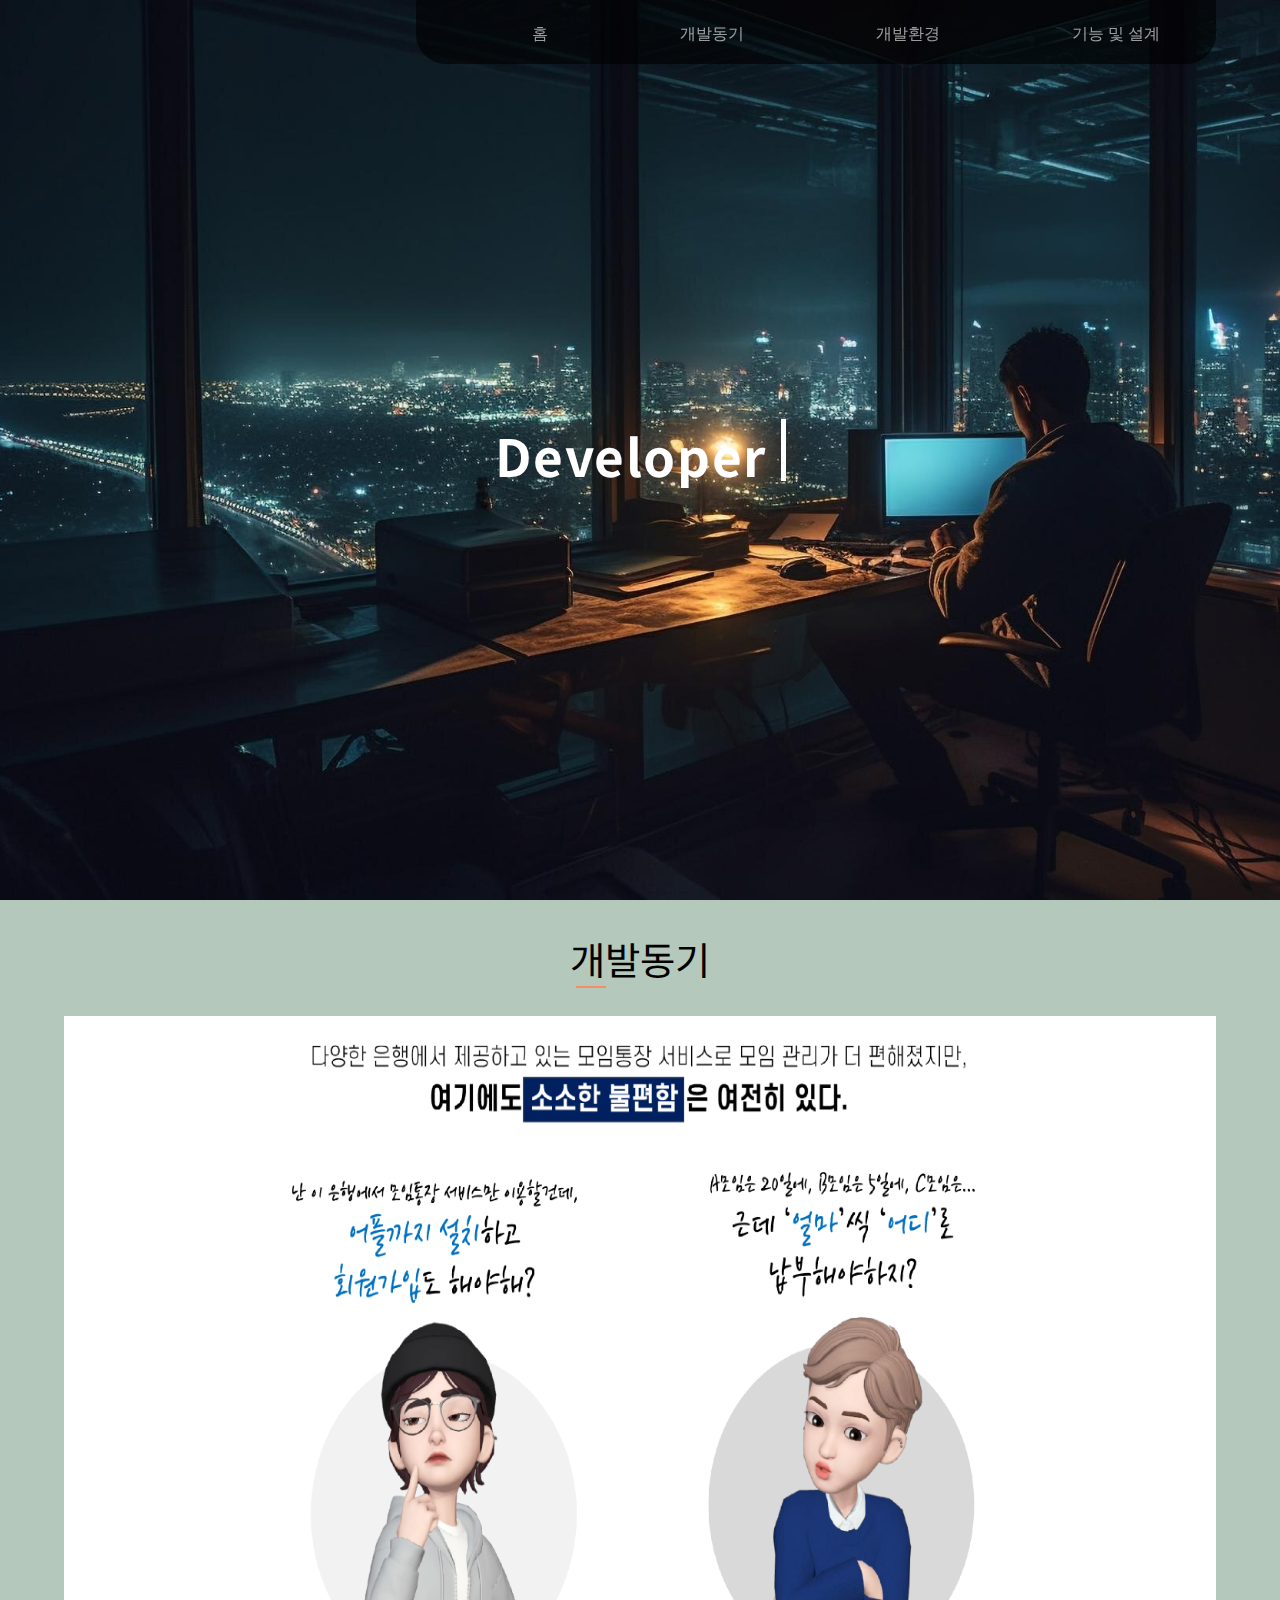
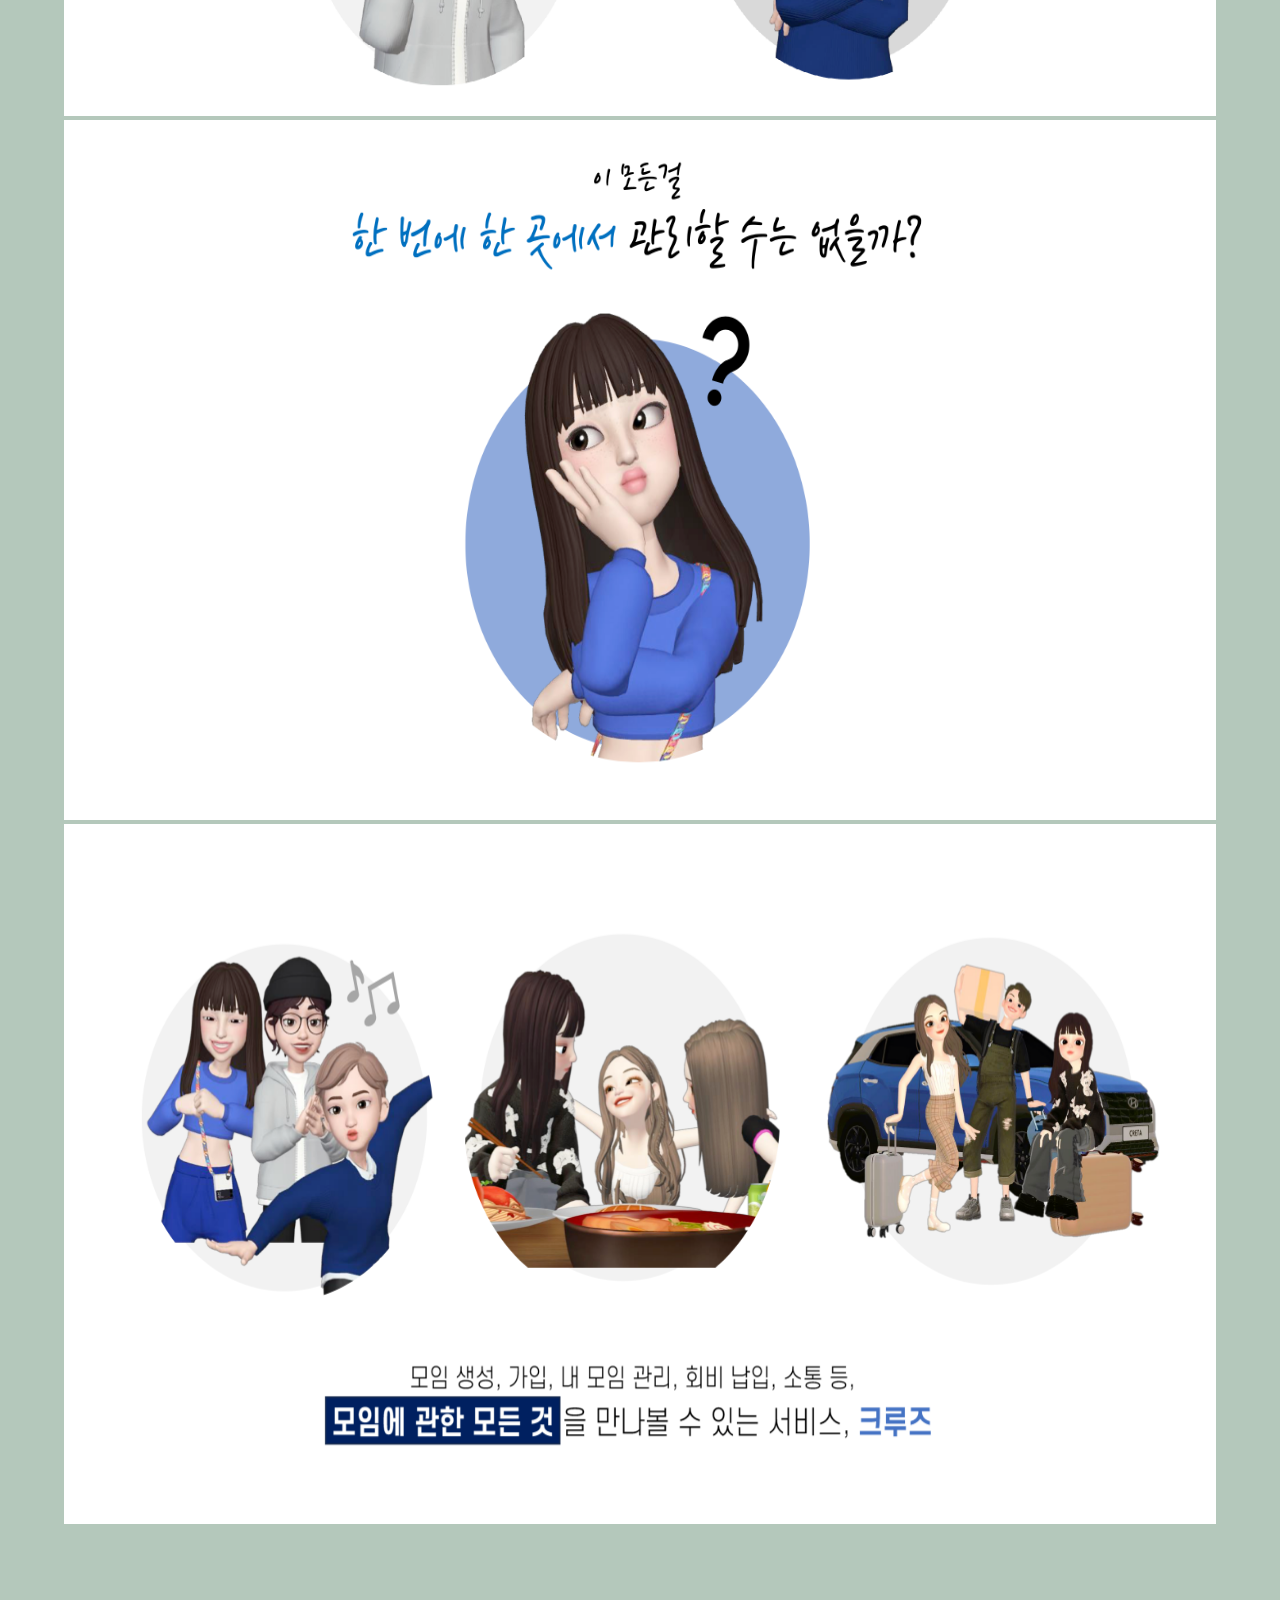
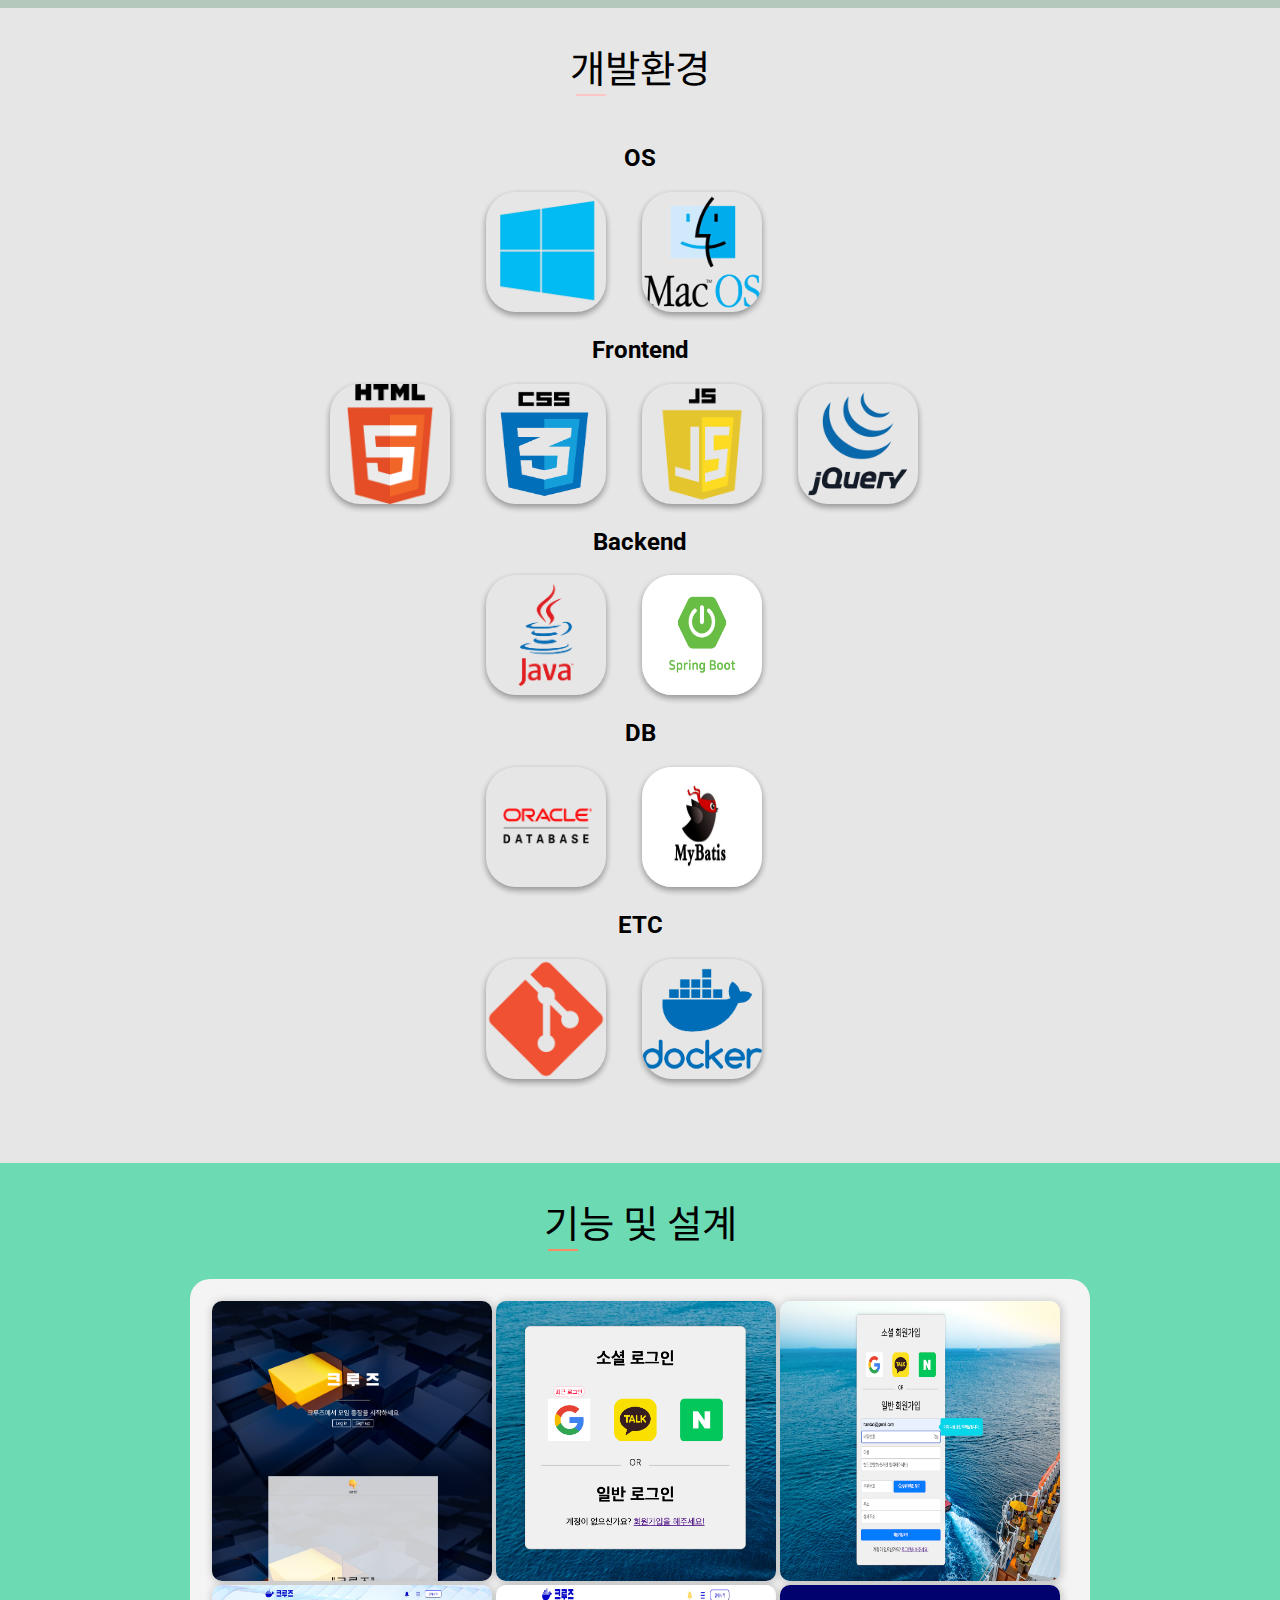
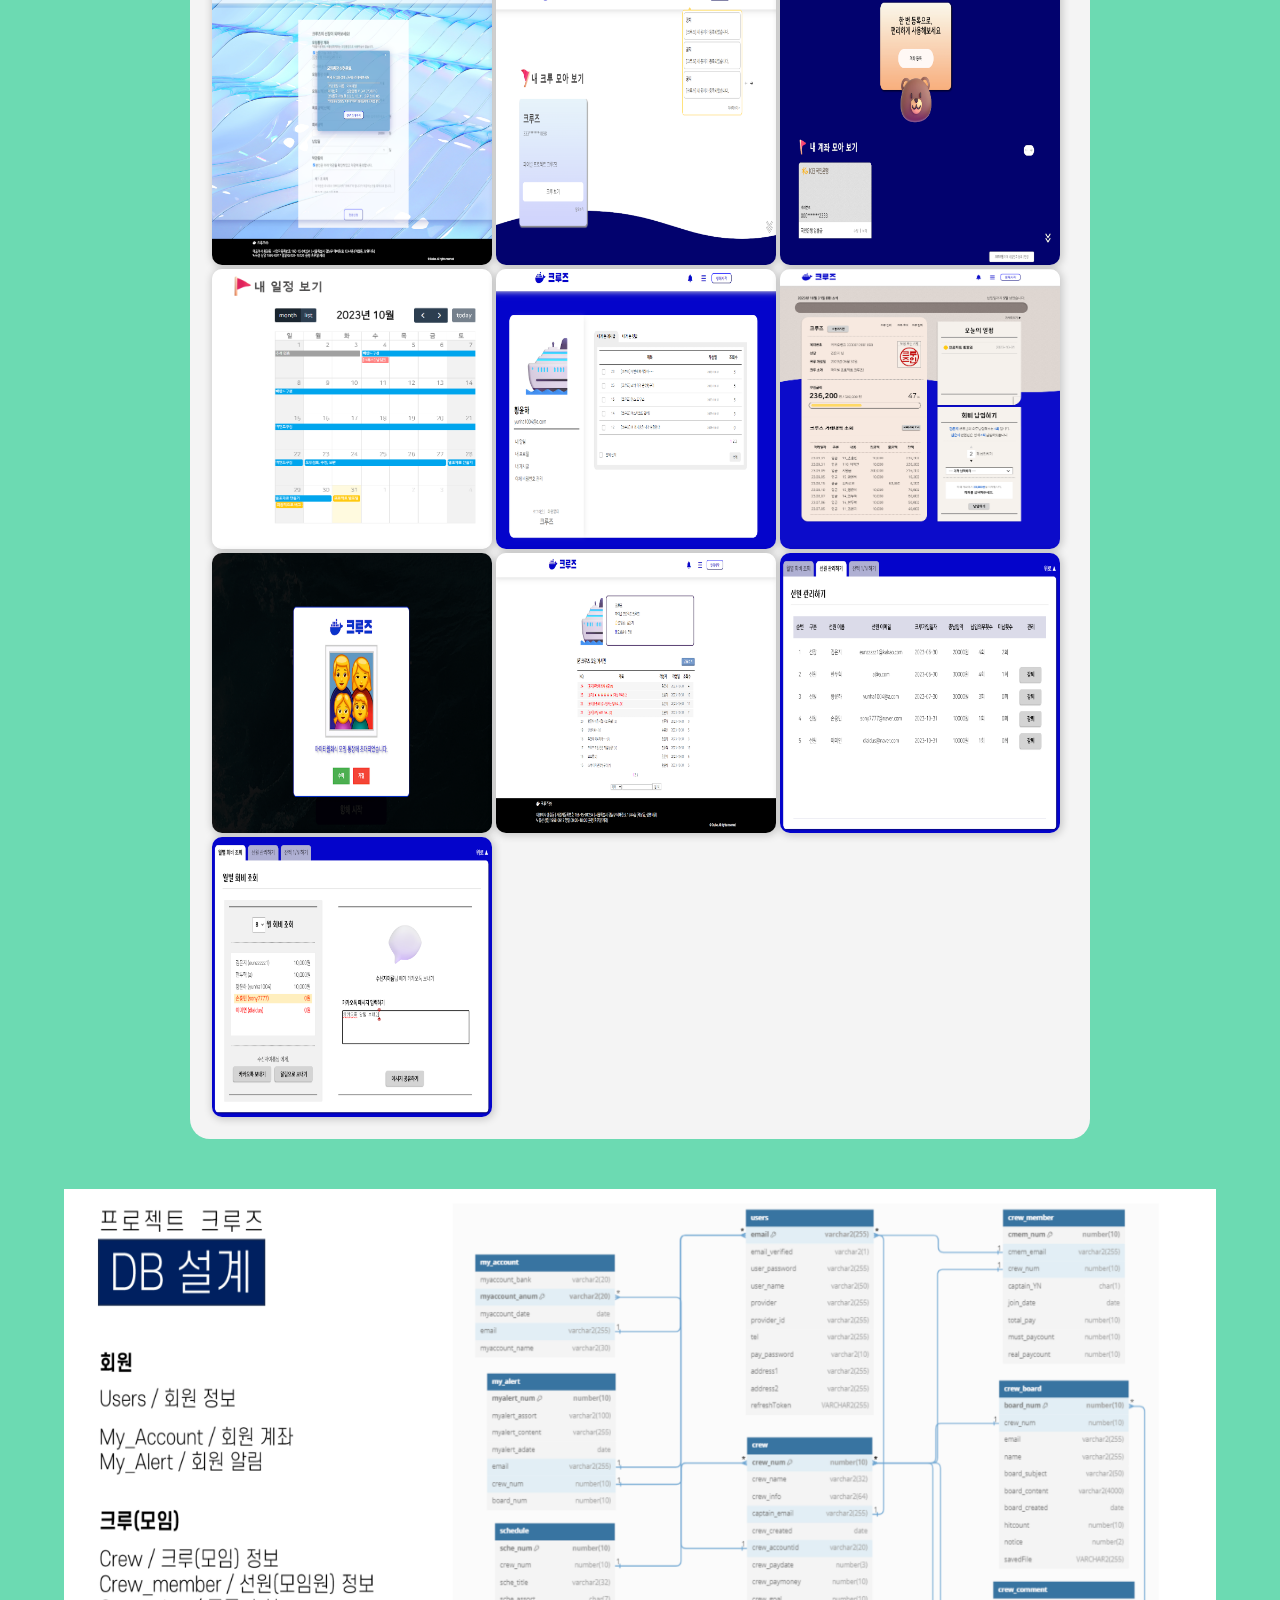
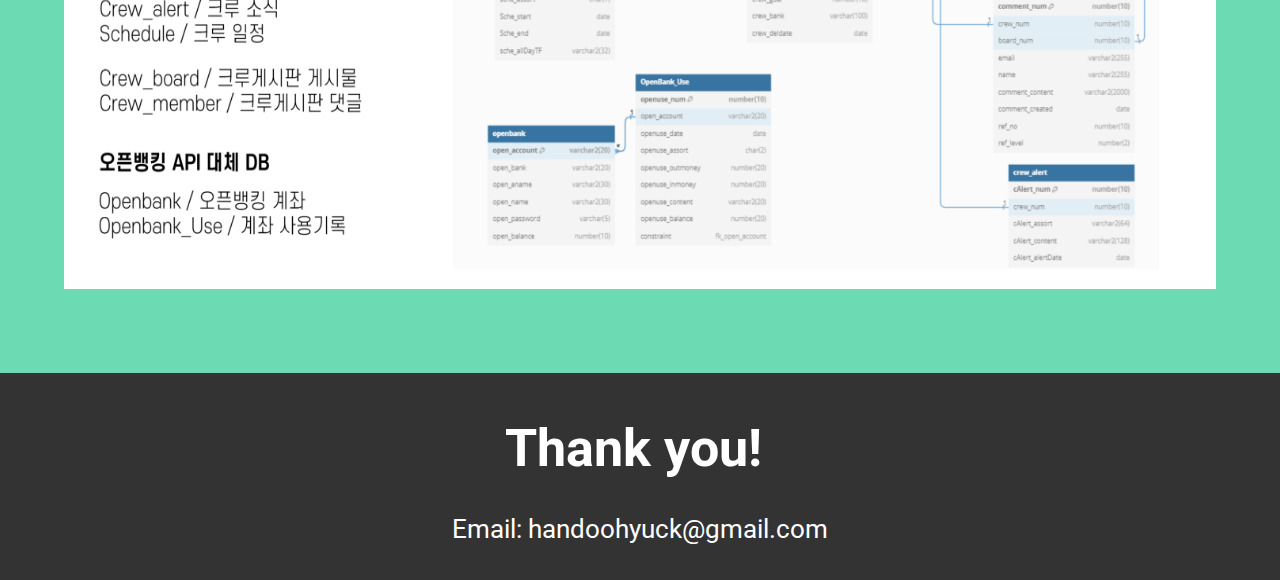
==== commit 378cc73c: "포트폴리오" ====
--- a/index.html
+++ b/index.html
@@ -1,7 +1,7 @@
 <!DOCTYPE html>
 <html lang="en" xmlns:th="http://www.thymeleaf.org">
 <head>
-    <meta charset="UTF-8" name="viewport" content="width=device-width, initial-scale=1">
+    <meta charset="UTF-8" name="viewport" content="width=device-width, initial-scale=1 maximum-scale=1, user-scalable=no">
     <title>한두혁 프로젝트 개요</title>
     <link href="css/main.css" rel="stylesheet" type="text/css"/>
 
--- a/css/main.css
+++ b/css/main.css
@@ -63,10 +63,9 @@
     align-items: center;
     height:100vh;
     background-image:url('../images/businessman-and-woman-planning-success-in-illuminated-skyscraper-generated-by-ai_24640-89360.jpg');
-    background-attachment: scroll;
+    background-attachment: fixed;
     background-repeat: no-repeat;
     background-size: cover;
-    background-position: center;
     color: white;
     width:100%;
 
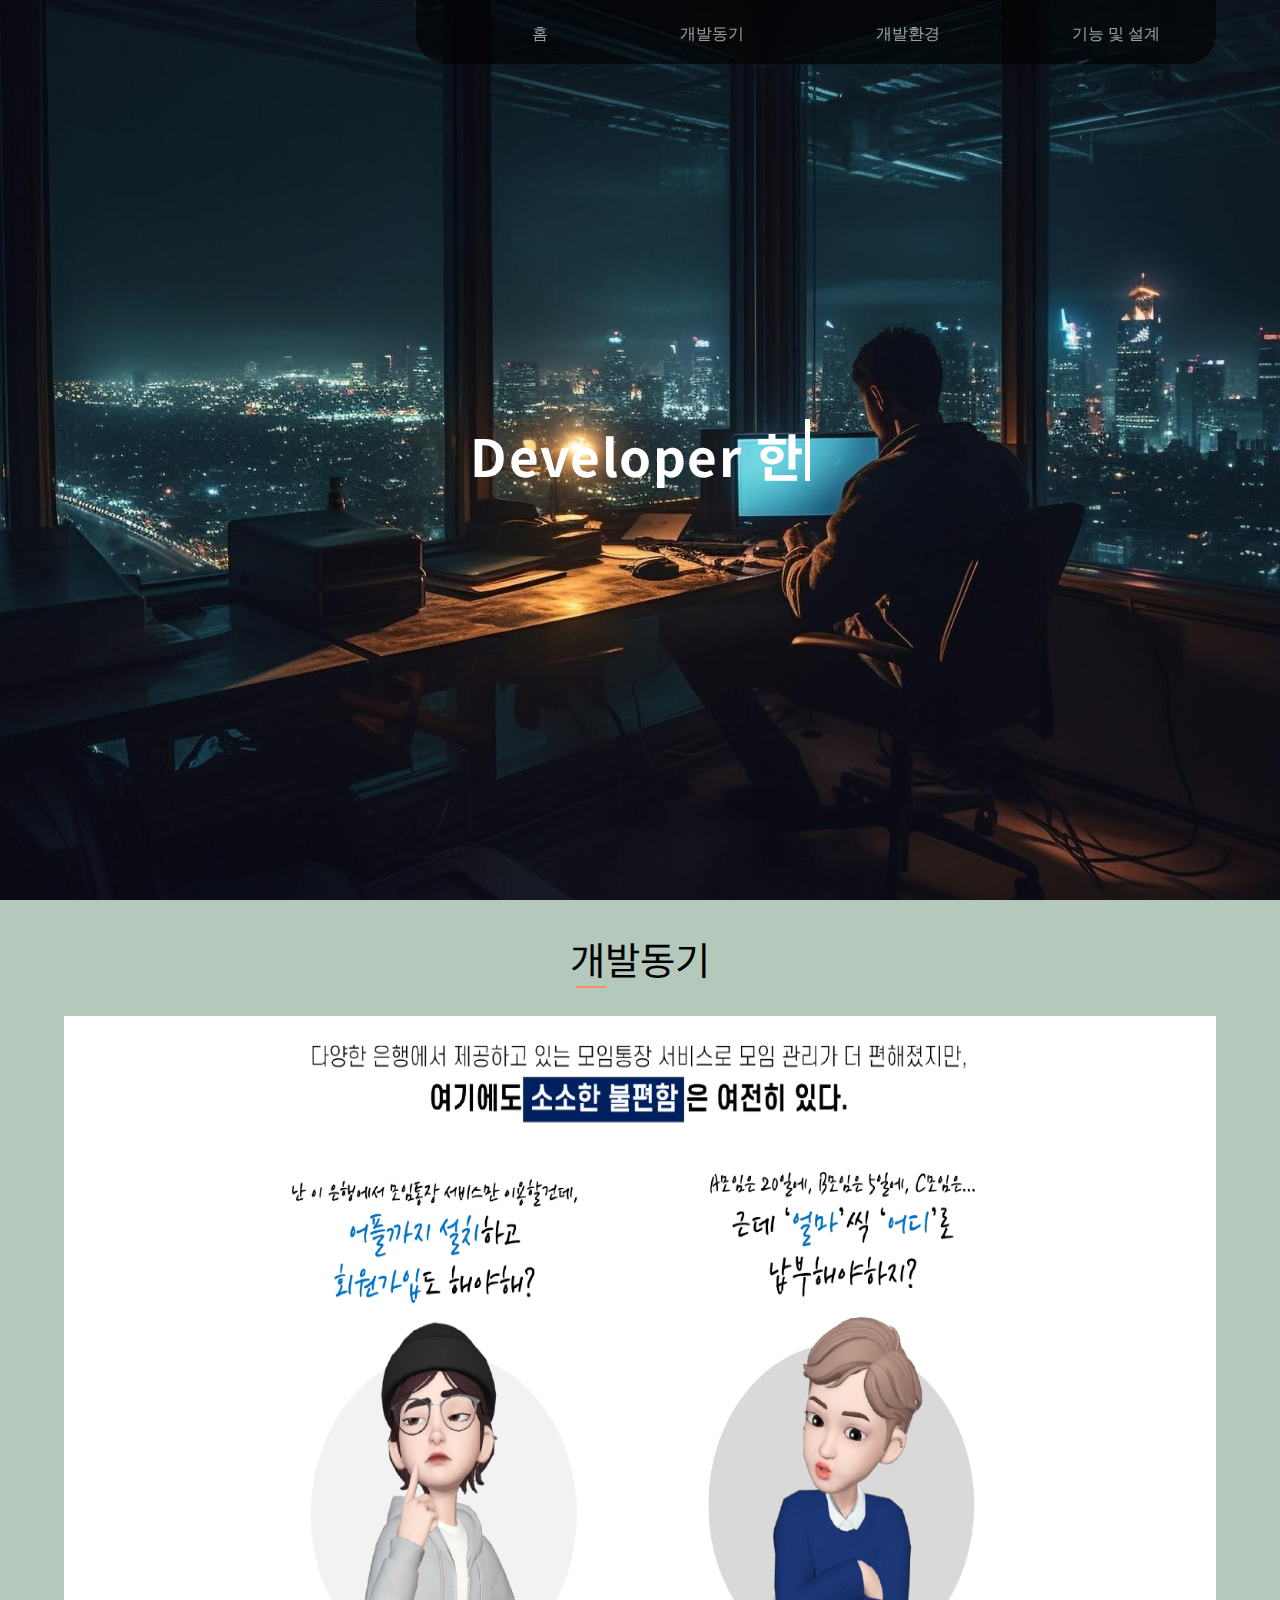
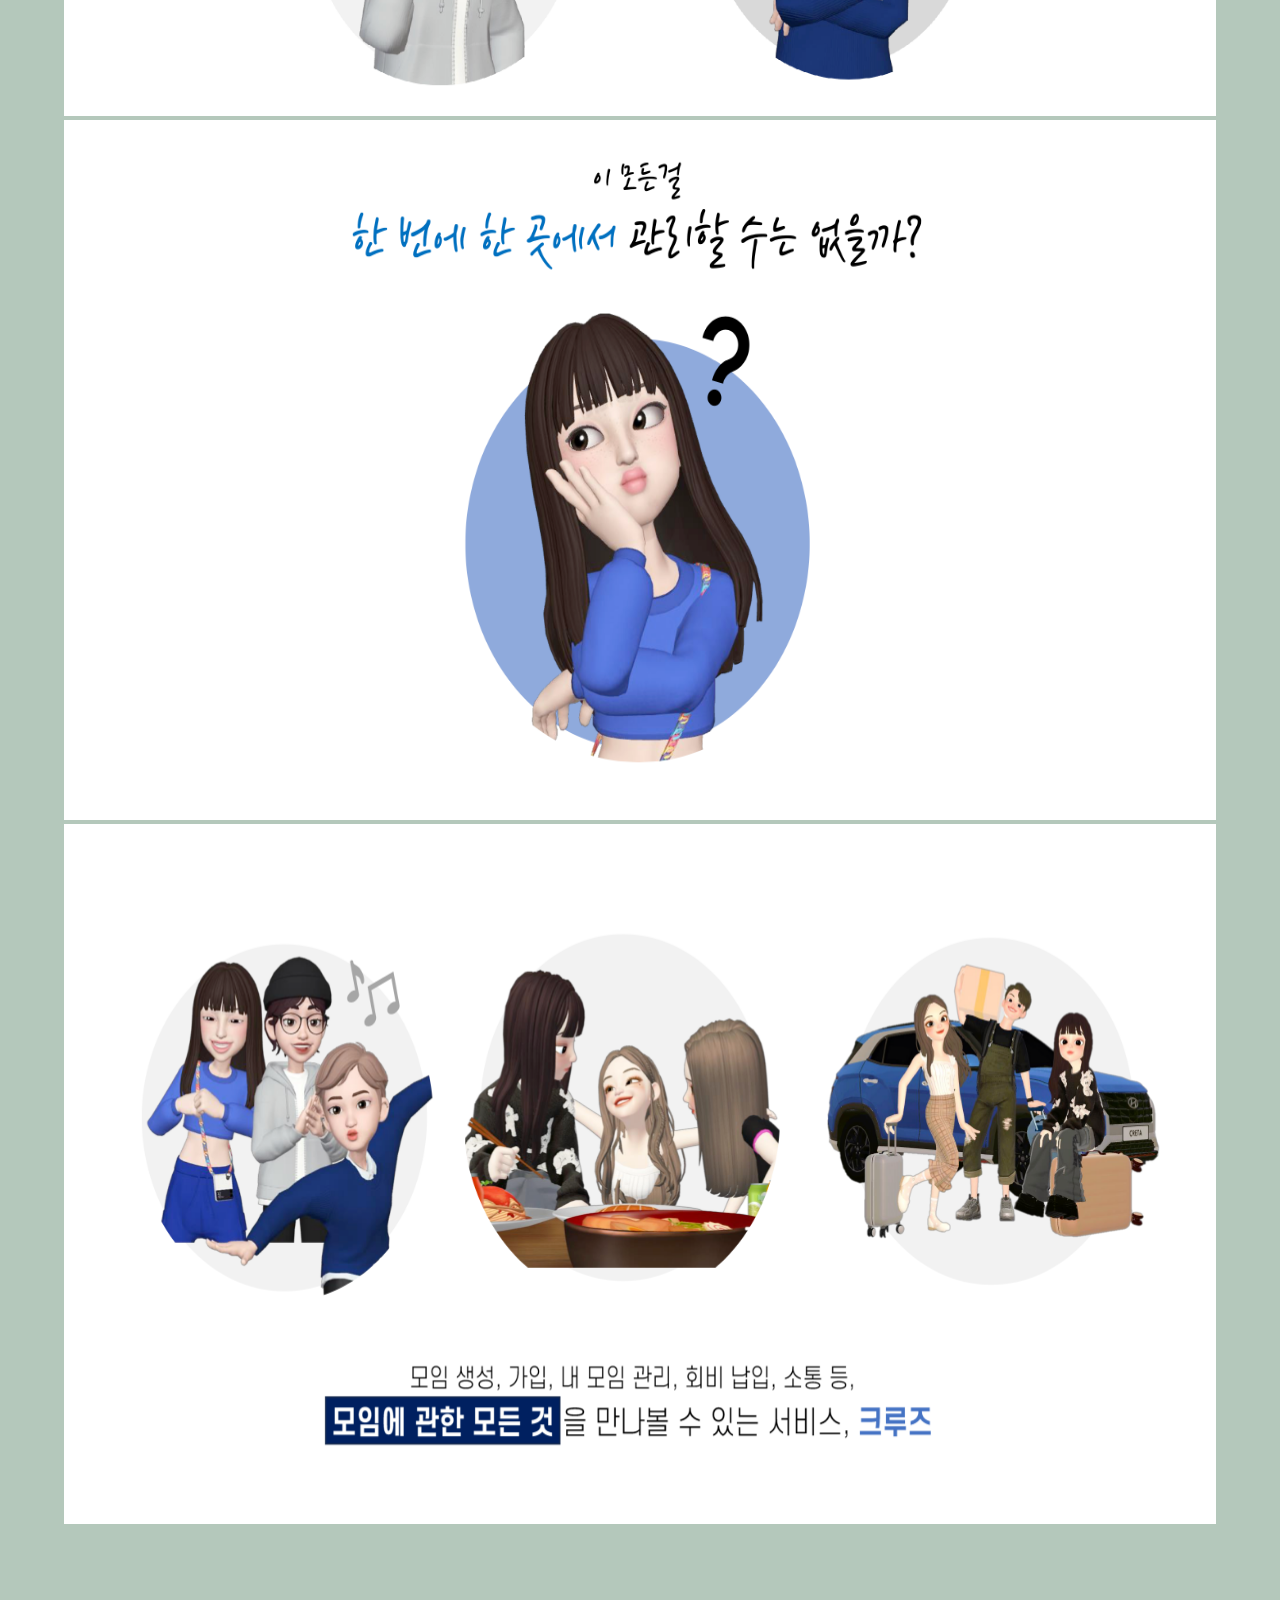
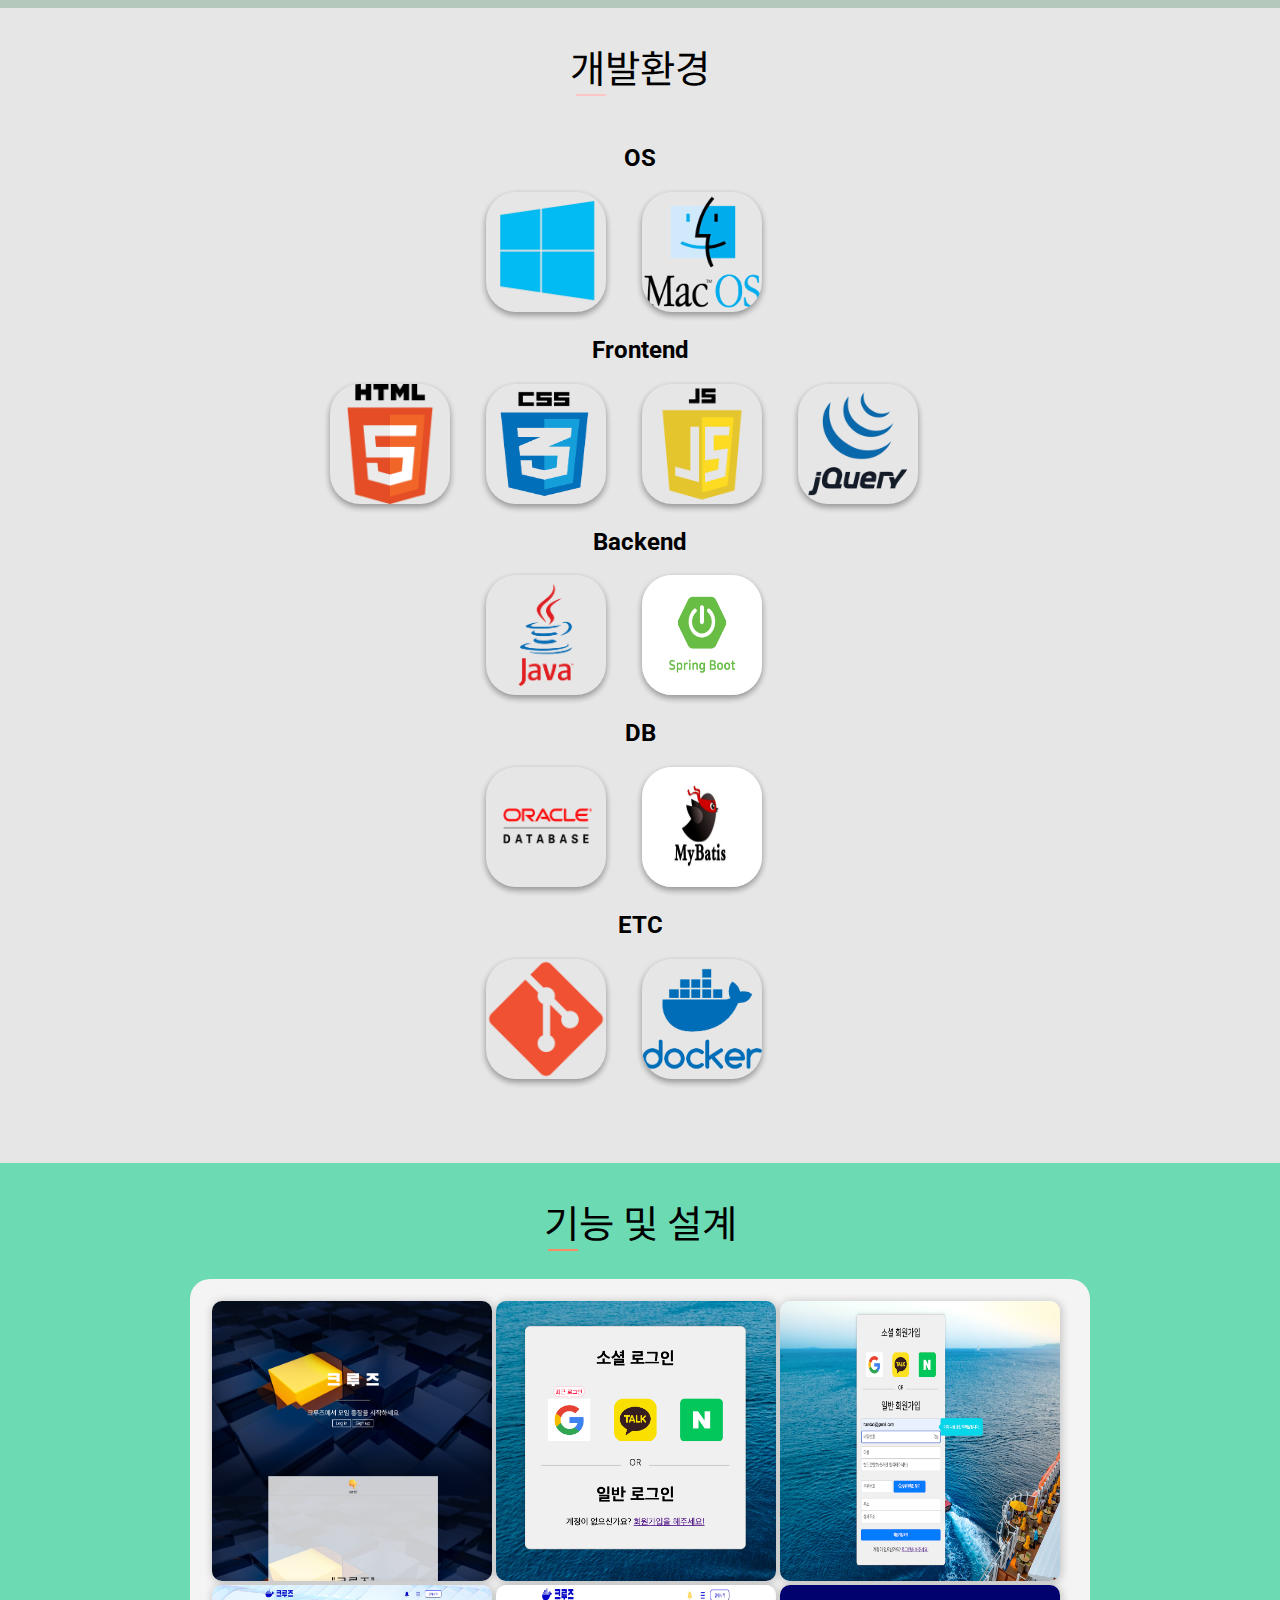
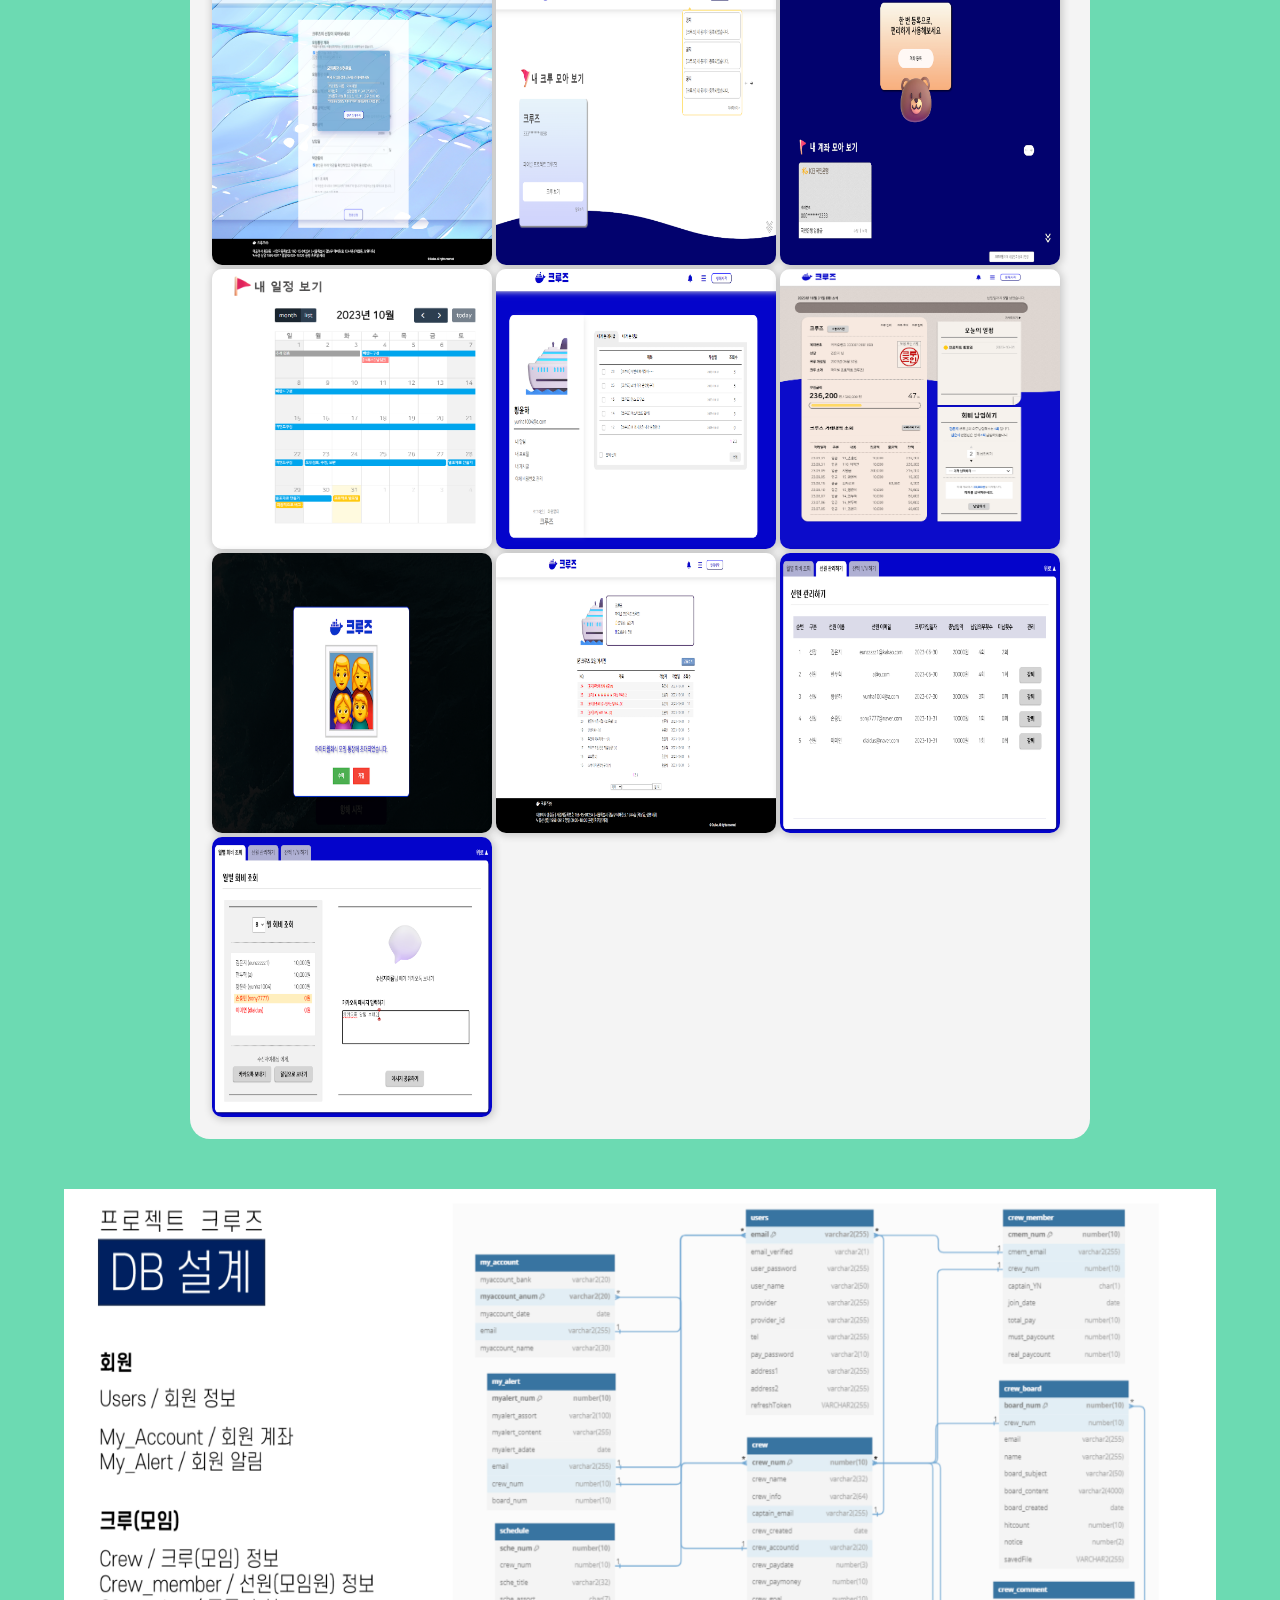
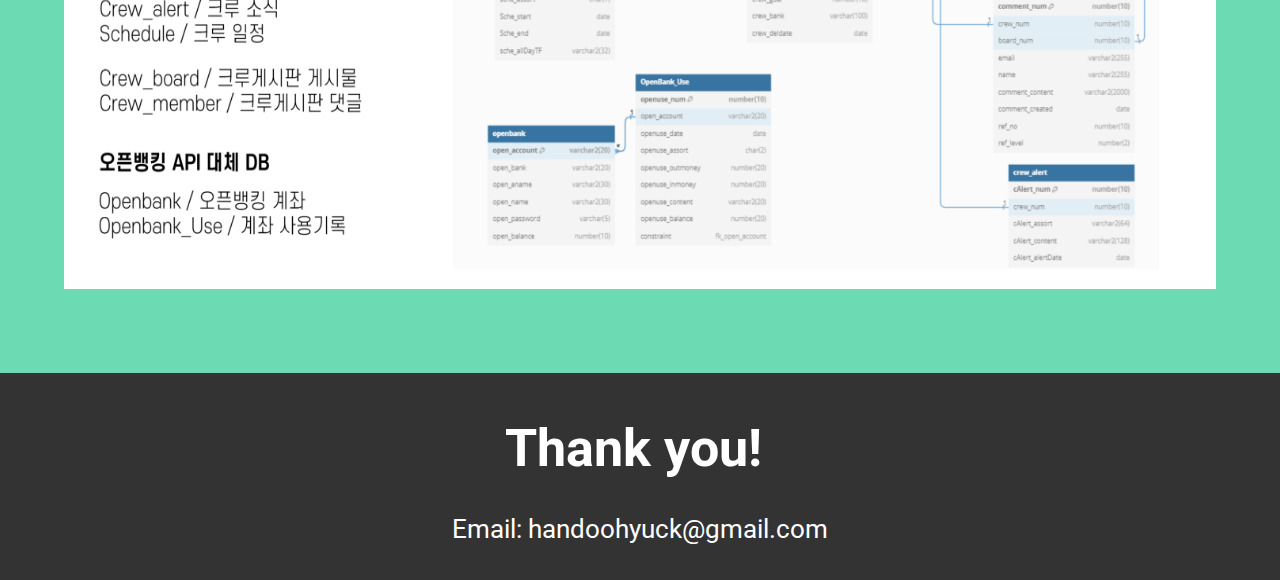
==== commit 66d687d4: "포트폴리오" ====
--- a/index.html
+++ b/index.html
@@ -1,7 +1,7 @@
 <!DOCTYPE html>
 <html lang="en" xmlns:th="http://www.thymeleaf.org">
 <head>
-    <meta charset="UTF-8" name="viewport" content="width=device-width, initial-scale=1 maximum-scale=1, user-scalable=no">
+    <meta charset="UTF-8" name="viewport" content="width=device-width, initial-scale=2" >
     <title>한두혁 프로젝트 개요</title>
     <link href="css/main.css" rel="stylesheet" type="text/css"/>
 
--- a/css/main.css
+++ b/css/main.css
@@ -63,9 +63,9 @@
     align-items: center;
     height:100vh;
     background-image:url('../images/businessman-and-woman-planning-success-in-illuminated-skyscraper-generated-by-ai_24640-89360.jpg');
-    background-attachment: fixed;
     background-repeat: no-repeat;
     background-size: cover;
+    background-position: center center;
     color: white;
     width:100%;
 
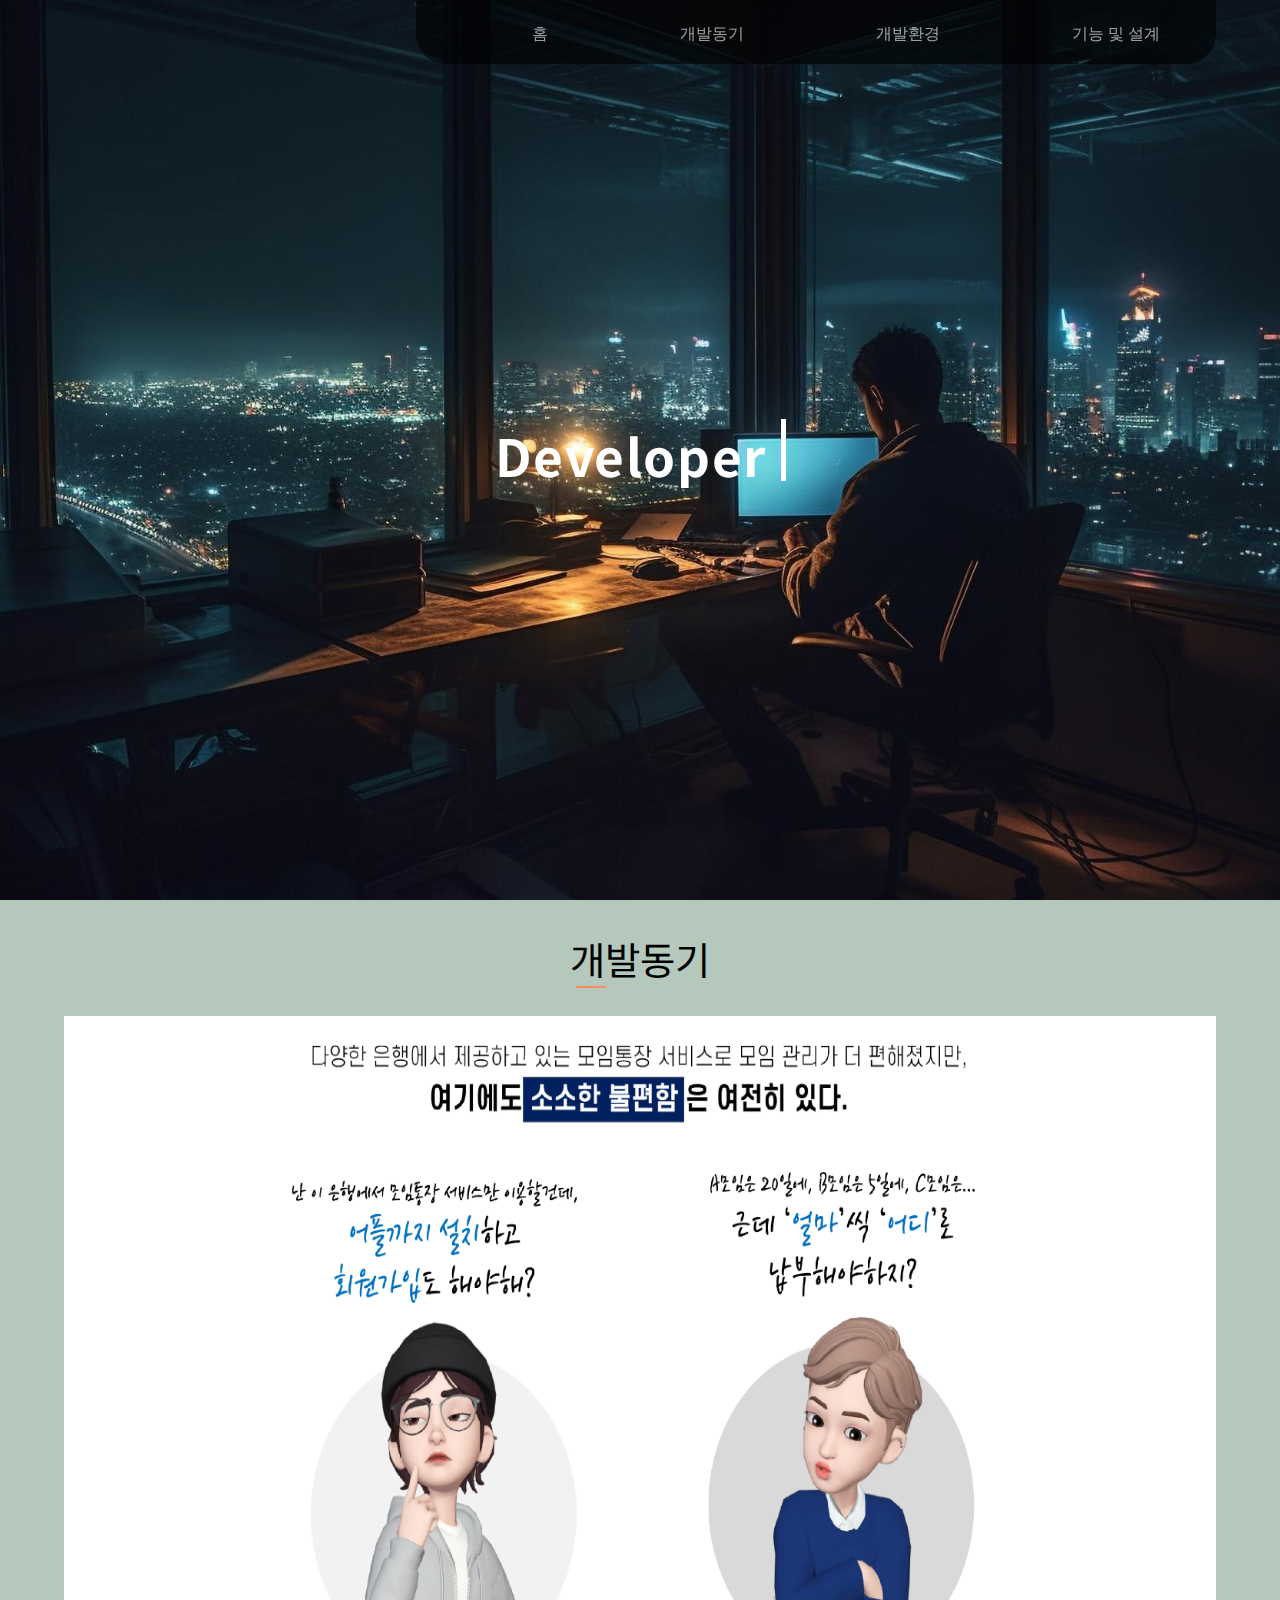
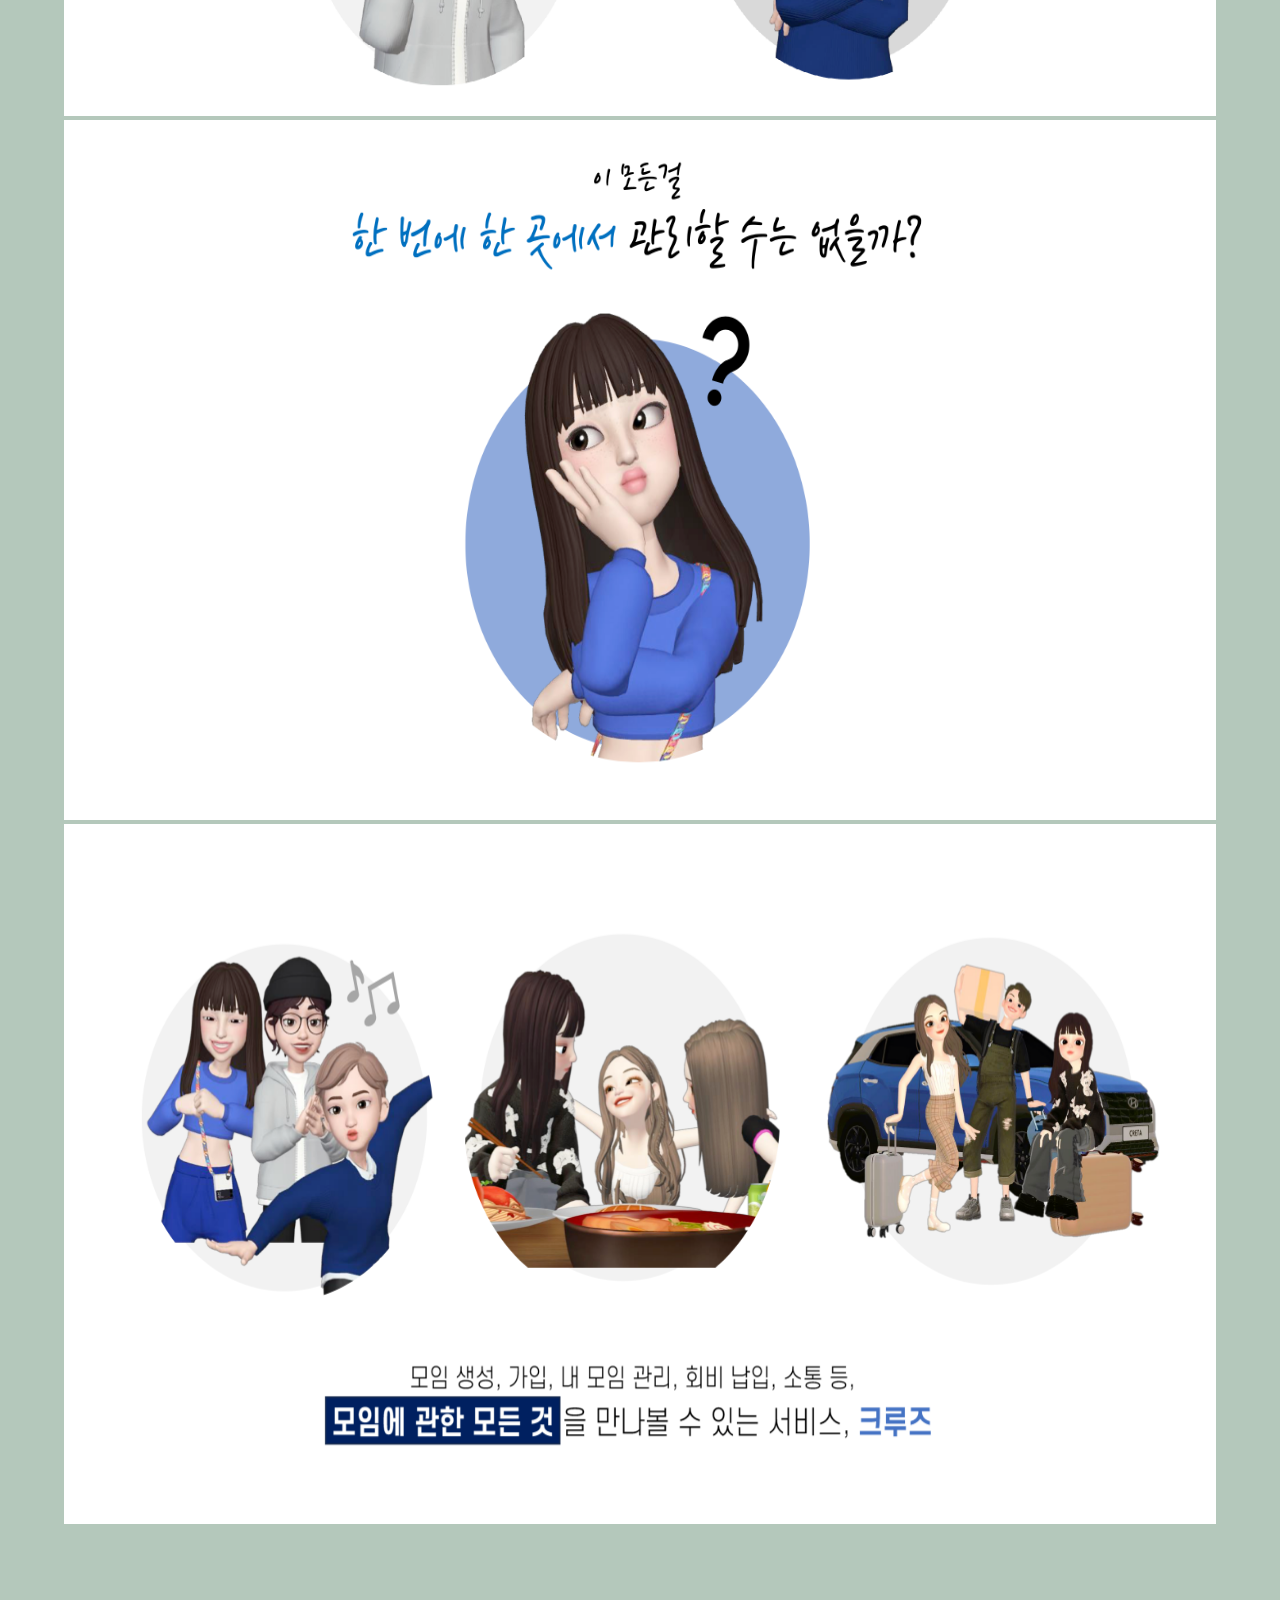
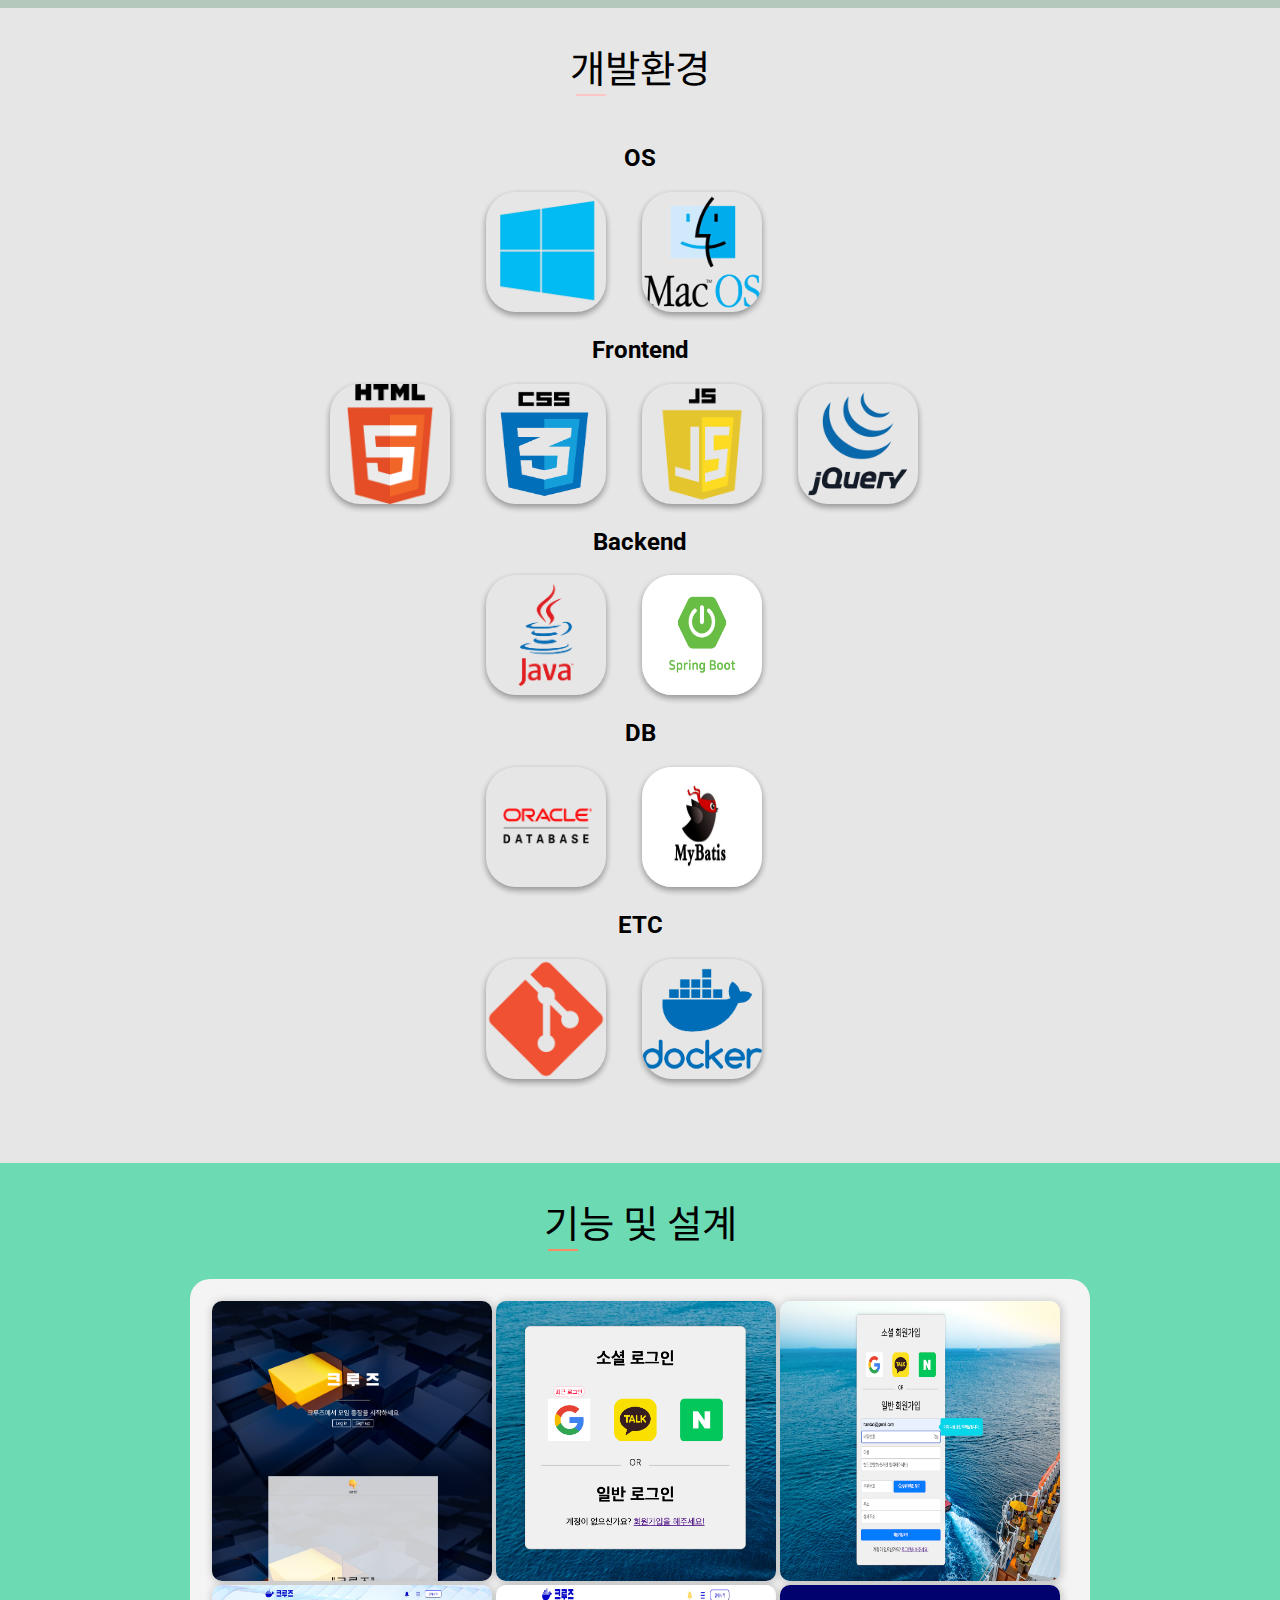
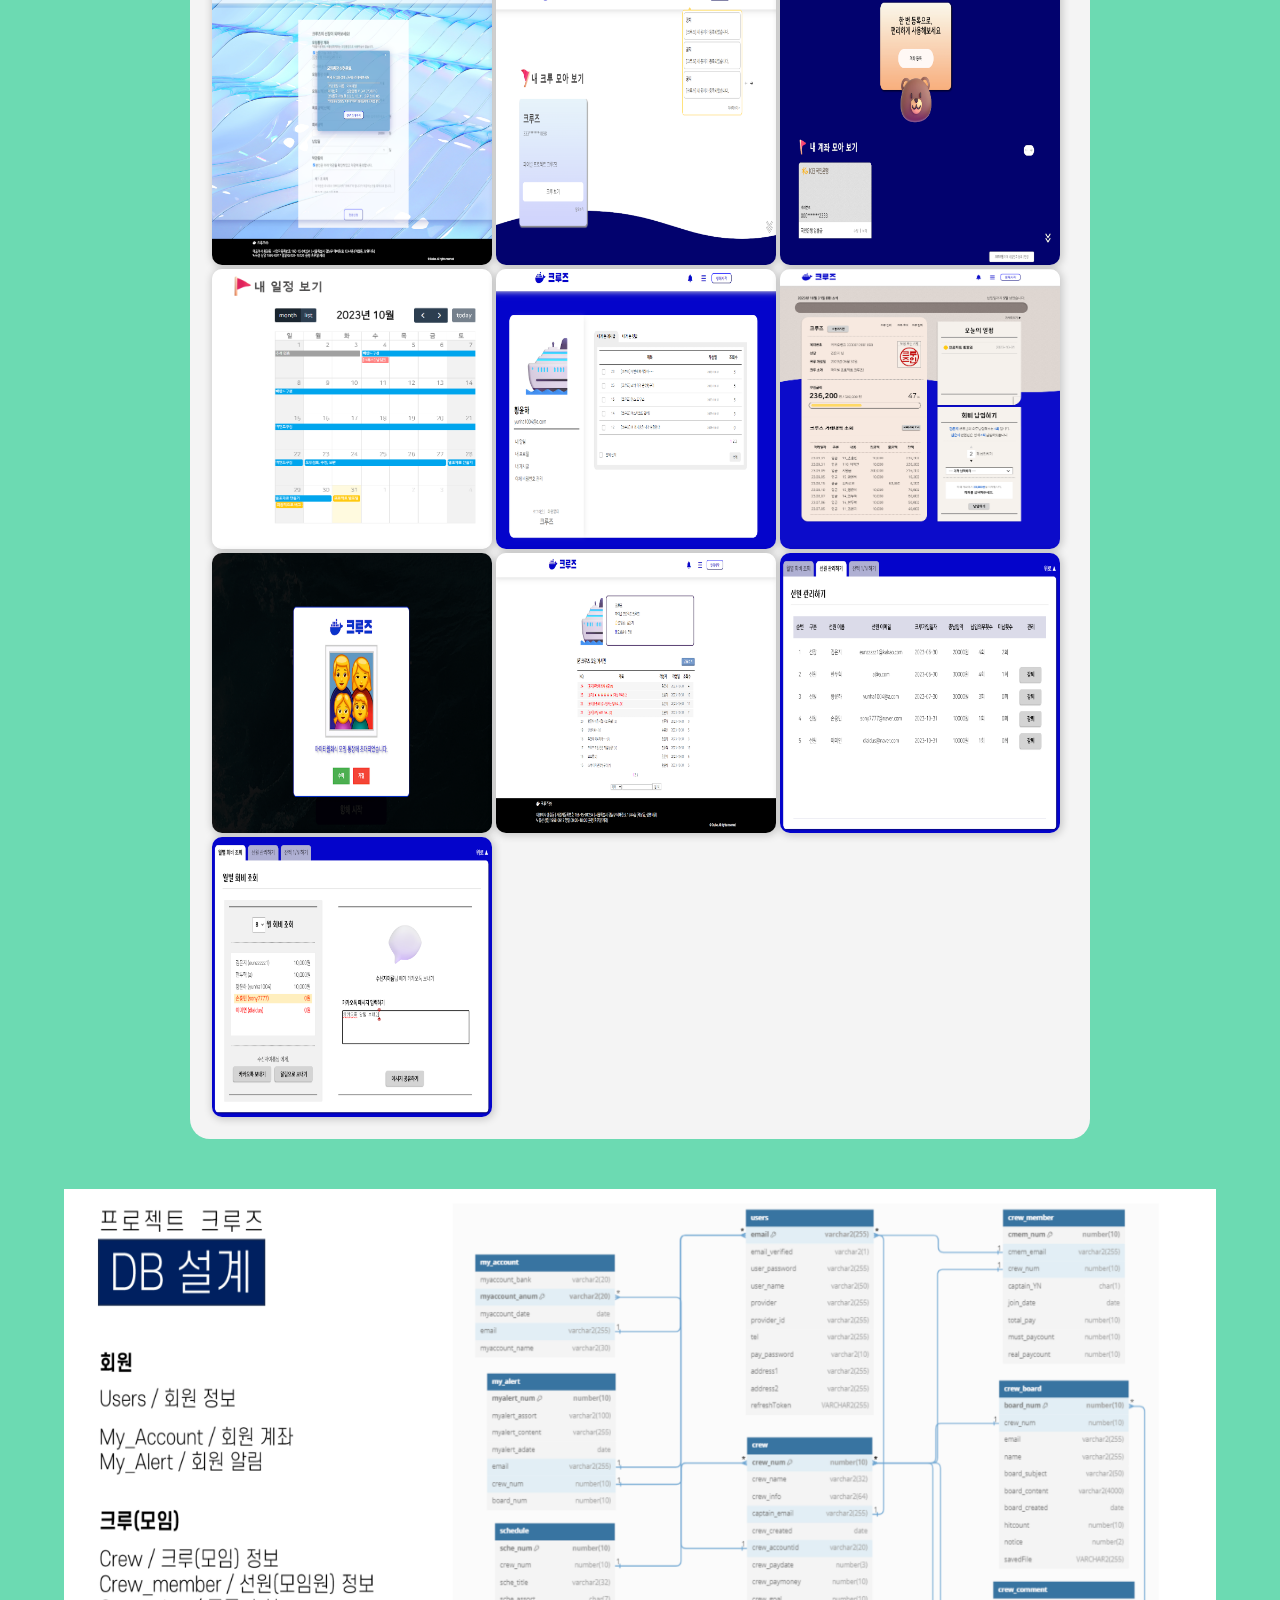
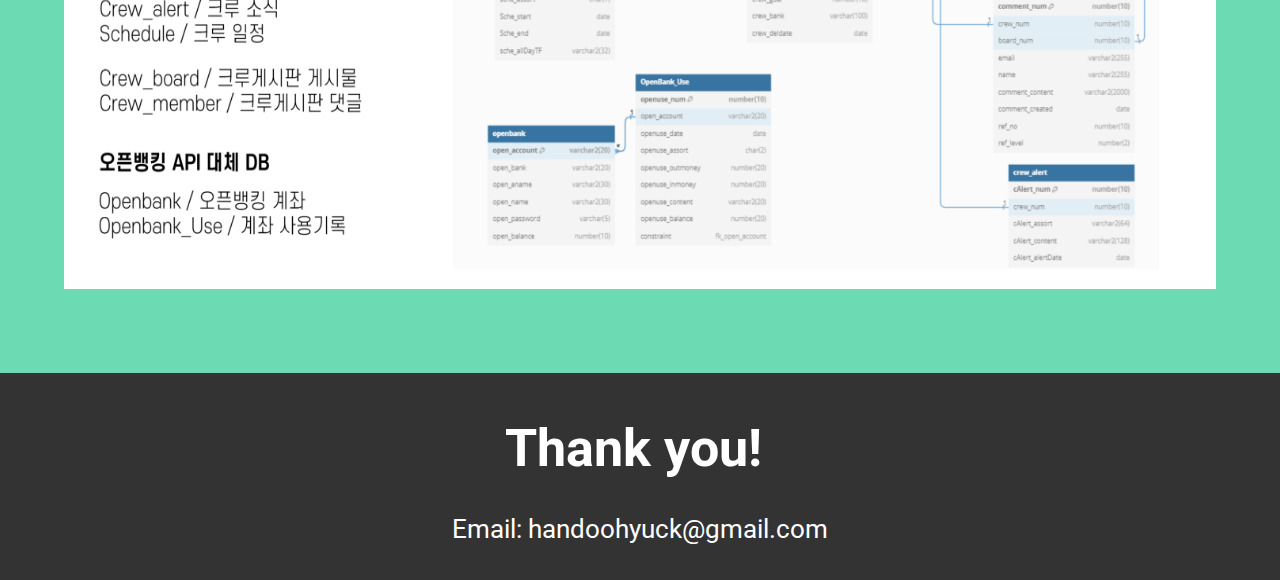
==== commit 81387bca: "포트폴리오" ====
--- a/index.html
+++ b/index.html
@@ -1,7 +1,7 @@
 <!DOCTYPE html>
 <html lang="en" xmlns:th="http://www.thymeleaf.org">
 <head>
-    <meta charset="UTF-8" name="viewport" content="width=device-width, initial-scale=2" >
+    <meta charset="UTF-8">
     <title>한두혁 프로젝트 개요</title>
     <link href="css/main.css" rel="stylesheet" type="text/css"/>
 
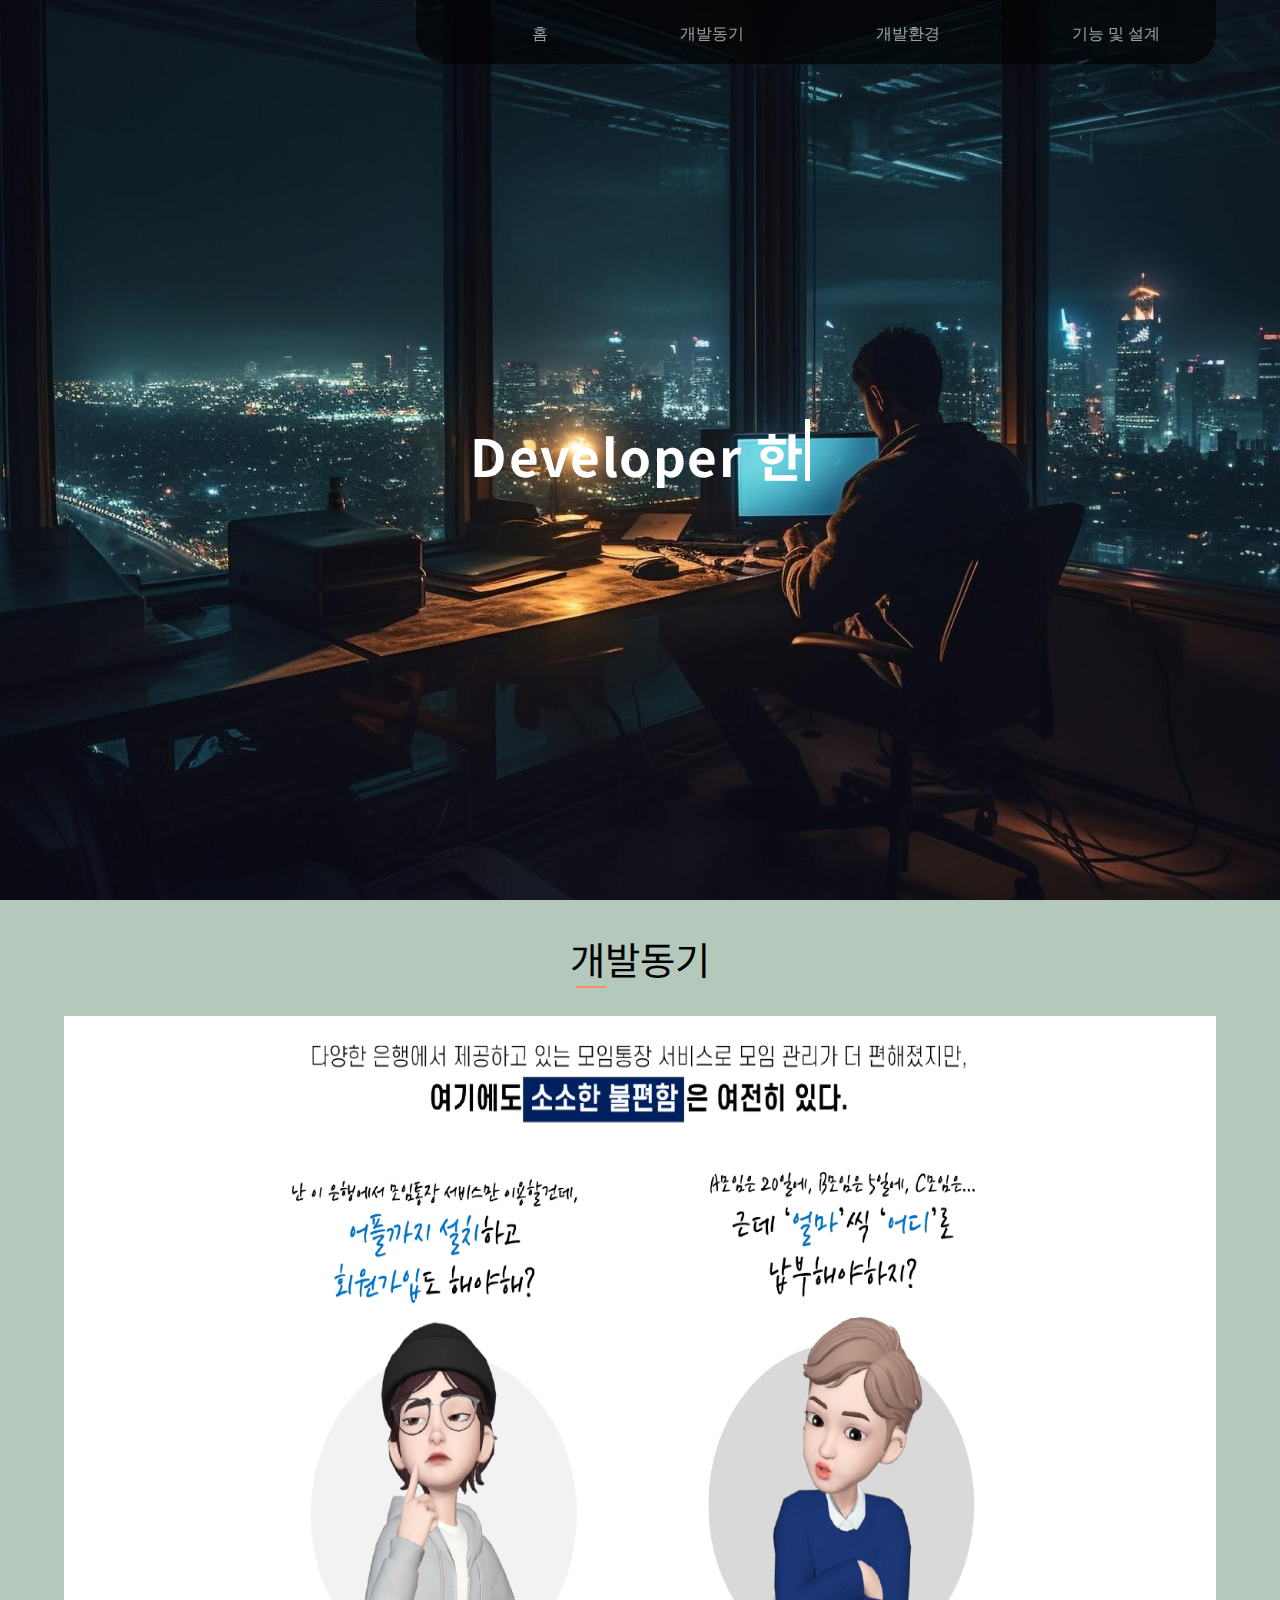
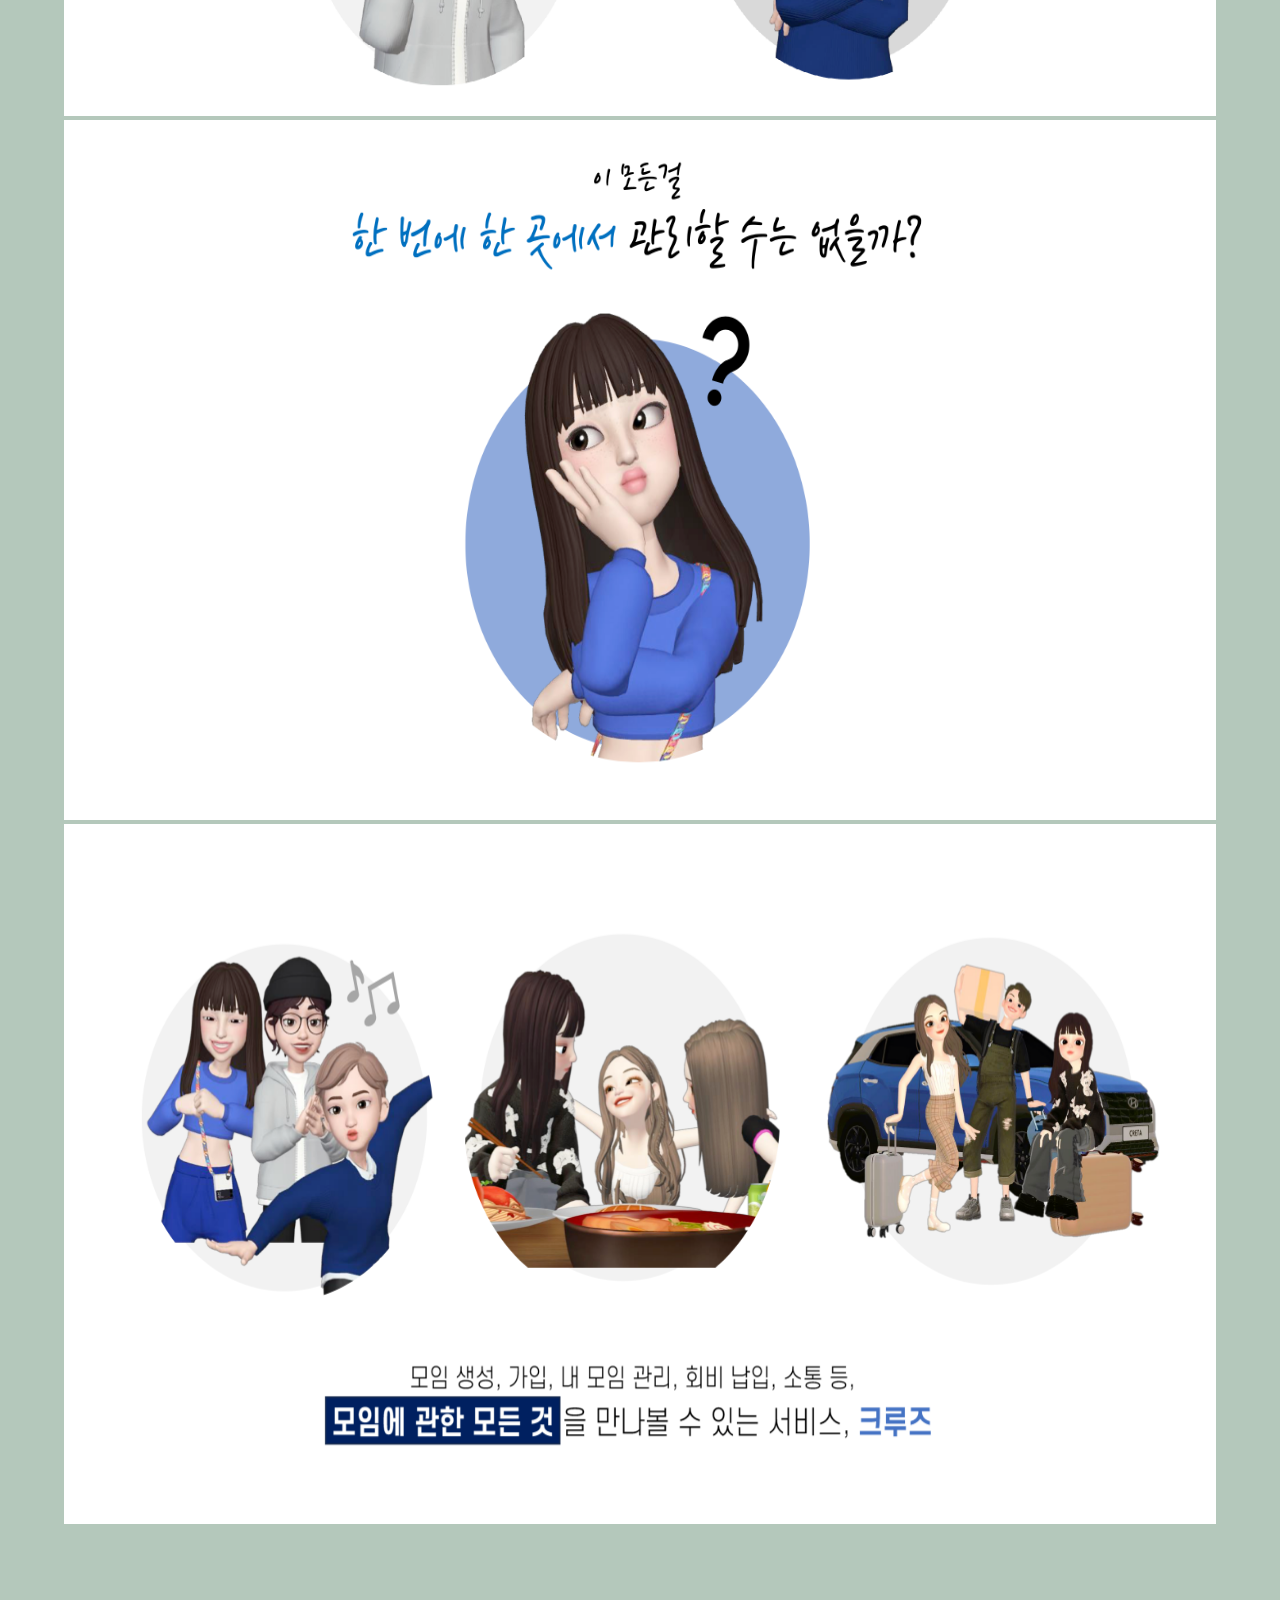
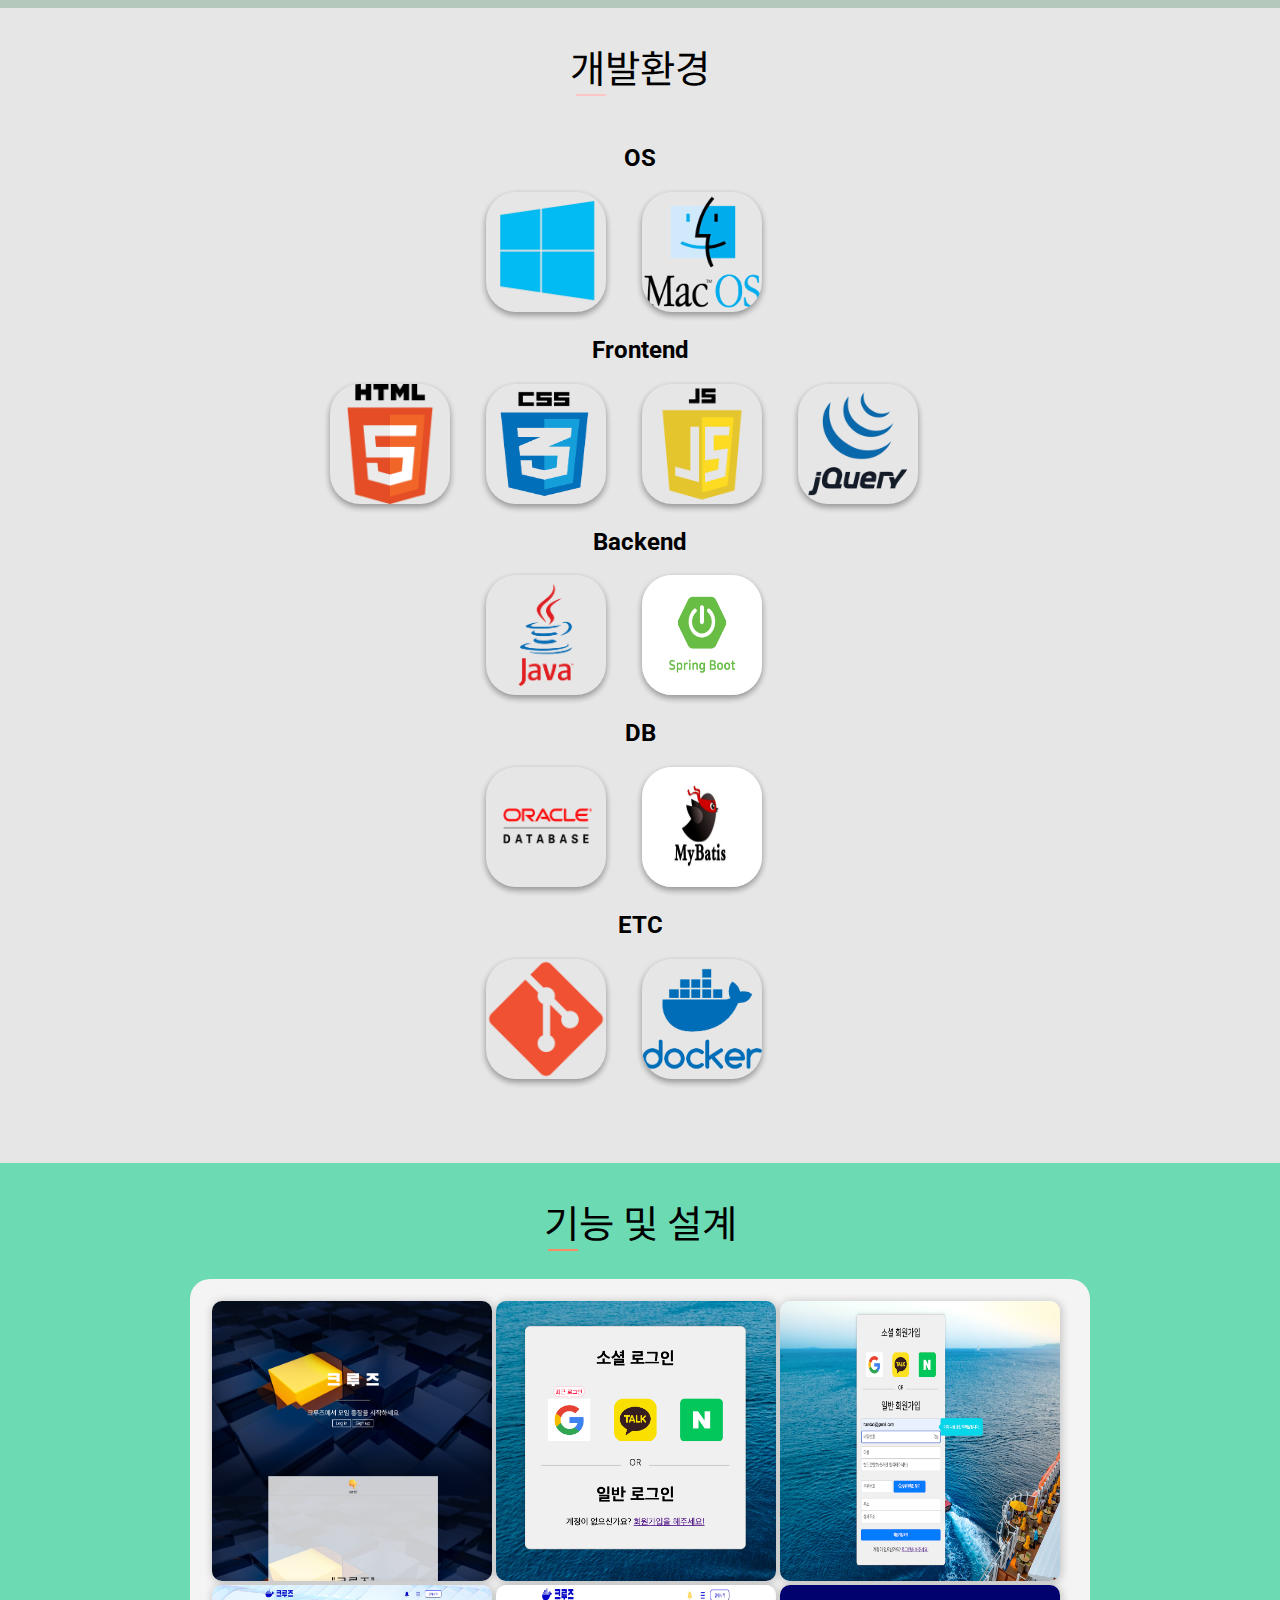
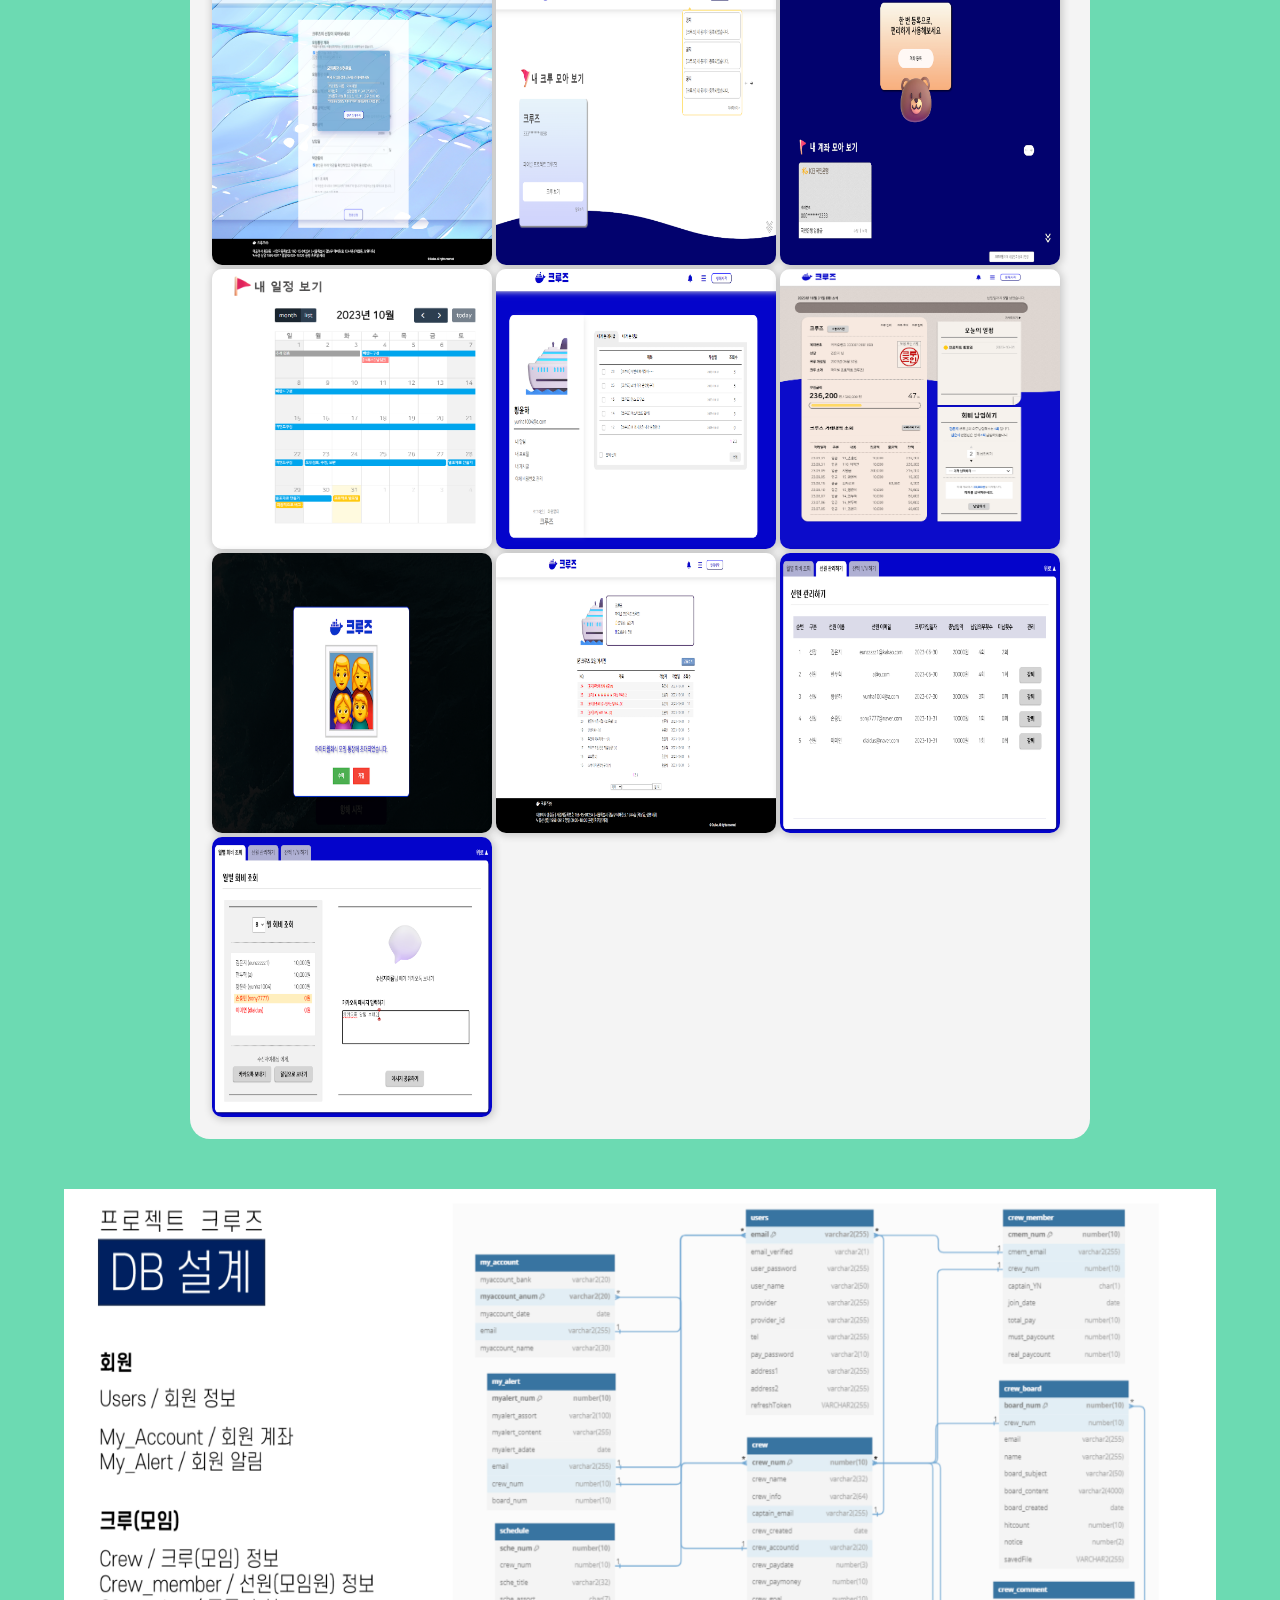
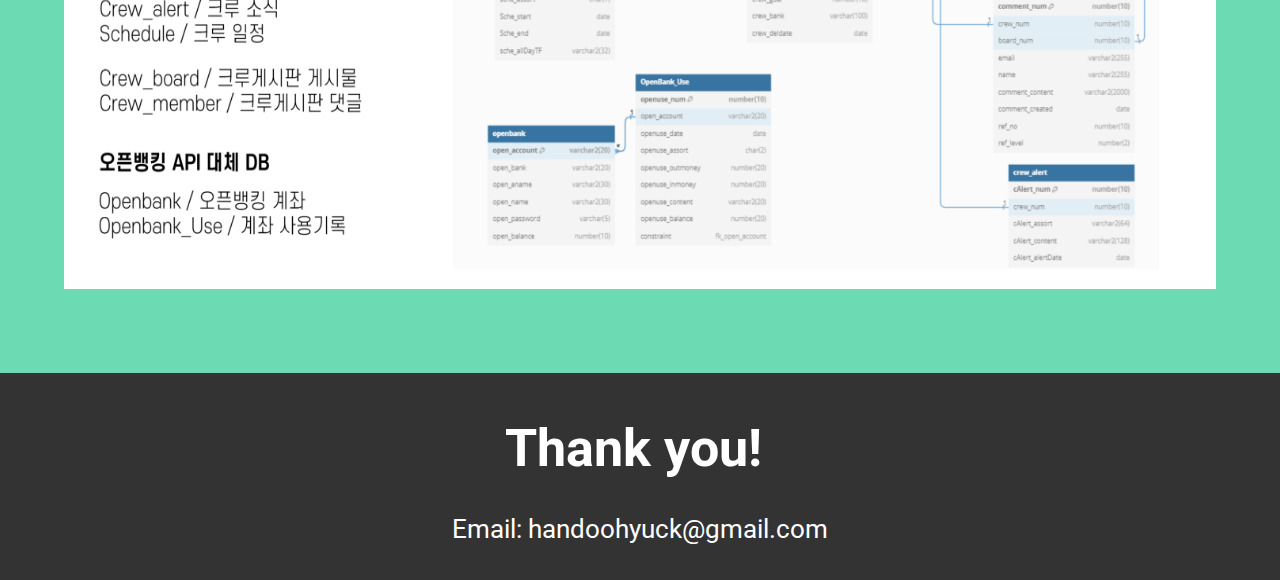
==== commit 0bf72340: "포트폴리오" ====
--- a/index.html
+++ b/index.html
@@ -2,7 +2,7 @@
 <html lang="en" xmlns:th="http://www.thymeleaf.org">
 <head>
     <meta charset="UTF-8">
-    <title>한두혁 프로젝트 개요</title>
+    <title>한두혁 포트폴리오[모임통장]</title>
     <link href="css/main.css" rel="stylesheet" type="text/css"/>
 
 </head>
